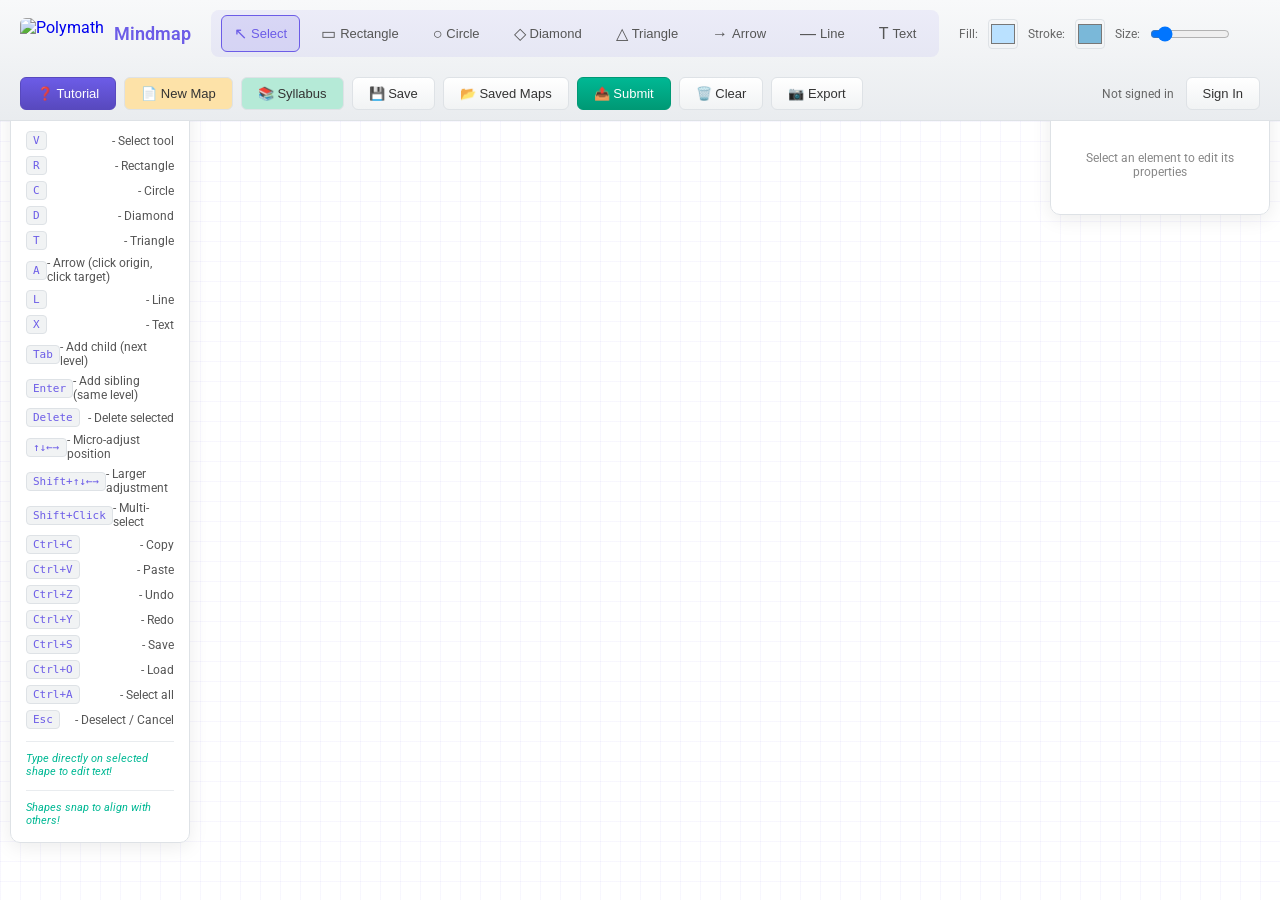
==== app.html @ aa0963ae "Add Google sign-in to the register tab The Google sign-in button was only on the Sign In tab. Add a " ====
<!DOCTYPE html>
<html lang="en">
<head>
    <meta charset="UTF-8">
    <meta name="viewport" content="width=device-width, initial-scale=1.0">
    <title>Mindmap App</title>
    <link rel="stylesheet" href="css/styles.css">
    <link rel="preconnect" href="https://fonts.googleapis.com">
    <link rel="preconnect" href="https://fonts.gstatic.com" crossorigin>
    <link href="https://fonts.googleapis.com/css2?family=Roboto:wght@400;500;600;700&display=swap" rel="stylesheet">
</head>
<body>
    <div id="app">
        <!-- Toolbar -->
        <div id="toolbar">
            <div class="toolbar-section">
                <a href="index.html" class="app-logo">
                    <img src="https://www.dropbox.com/scl/fi/h40yjlyg8ldefwfaa3dib/polymath-logo-sticker.png?rlkey=o1ra4taqy79gt9t8u096v82zj&raw=1" alt="Polymath" height="32">
                    <h3>Mindmap</h3>
                </a>
            </div>
            <div class="toolbar-section tools">
                <button id="selectTool" class="tool-btn active" title="Select (V)">
                    <span class="icon">↖</span> Select
                </button>
                <button id="rectTool" class="tool-btn" title="Rectangle (R)">
                    <span class="icon">▭</span> Rectangle
                </button>
                <button id="circleTool" class="tool-btn" title="Circle (C)">
                    <span class="icon">○</span> Circle
                </button>
                <button id="diamondTool" class="tool-btn" title="Diamond (D)">
                    <span class="icon">◇</span> Diamond
                </button>
                <button id="triangleTool" class="tool-btn" title="Triangle (T)">
                    <span class="icon">△</span> Triangle
                </button>
                <button id="arrowTool" class="tool-btn" title="Arrow (A)">
                    <span class="icon">→</span> Arrow
                </button>
                <button id="lineTool" class="tool-btn" title="Line (L)">
                    <span class="icon">—</span> Line
                </button>
                <button id="textTool" class="tool-btn" title="Text (X)">
                    <span class="icon">T</span> Text
                </button>
            </div>
            <div class="toolbar-section colors">
                <label>Fill:</label>
                <input type="color" id="fillColor" value="#BAE1FF">
                <label>Stroke:</label>
                <input type="color" id="strokeColor" value="#7AB8D9">
                <label>Size:</label>
                <input type="range" id="strokeWidth" min="1" max="10" value="2">
            </div>
            <div class="toolbar-section actions">
                <button id="tutorialBtn" class="action-btn tutorial-btn" title="Interactive Tutorial">❓ Tutorial</button>
                <button id="newMapBtn" class="action-btn new-map-btn" title="Start a new mindmap">📄 New Map</button>
                <button id="syllabusBtn" class="action-btn syllabus-btn" title="Add Learning Objectives from Syllabus">📚 Syllabus</button>
                <button id="saveBtn" class="action-btn" title="Save draft (Ctrl+S)">💾 Save</button>
                <button id="loadBtn" class="action-btn" title="Load saved (Ctrl+O)">📂 Saved Maps</button>
                <button id="submitBtn" class="action-btn submit-btn" title="Submit to teacher">📤 Submit</button>
                <button id="clearBtn" class="action-btn" title="Clear Canvas">🗑️ Clear</button>
                <button id="exportBtn" class="action-btn" title="Export as PNG">📷 Export</button>
            </div>
            <div class="toolbar-section user-section">
                <span id="userStatus">Not signed in</span>
                <button id="assignmentsBtn" class="action-btn assignments-btn" style="display: none;">📋 Assignments</button>
                <button id="profileBtn" class="action-btn profile-btn" style="display: none;">👤 Profile</button>
                <button id="adminBtn" class="action-btn admin-btn" style="display: none;">📋 Submissions</button>
                <button id="adminAssignmentsBtn" class="action-btn admin-btn" style="display: none;">🎯 Manage Assignments</button>
                <button id="signInBtn" class="action-btn">Sign In</button>
            </div>
        </div>

        <!-- Shortcuts Help Panel -->
        <div id="shortcutsPanel">
            <h4>Keyboard Shortcuts</h4>
            <ul>
                <li><kbd>V</kbd> - Select tool</li>
                <li><kbd>R</kbd> - Rectangle</li>
                <li><kbd>C</kbd> - Circle</li>
                <li><kbd>D</kbd> - Diamond</li>
                <li><kbd>T</kbd> - Triangle</li>
                <li><kbd>A</kbd> - Arrow (click origin, click target)</li>
                <li><kbd>L</kbd> - Line</li>
                <li><kbd>X</kbd> - Text</li>
                <li><kbd>Tab</kbd> - Add child (next level)</li>
                <li><kbd>Enter</kbd> - Add sibling (same level)</li>
                <li><kbd>Delete</kbd> - Delete selected</li>
                <li><kbd>↑↓←→</kbd> - Micro-adjust position</li>
                <li><kbd>Shift+↑↓←→</kbd> - Larger adjustment</li>
                <li><kbd>Shift+Click</kbd> - Multi-select</li>
                <li><kbd>Ctrl+C</kbd> - Copy</li>
                <li><kbd>Ctrl+V</kbd> - Paste</li>
                <li><kbd>Ctrl+Z</kbd> - Undo</li>
                <li><kbd>Ctrl+Y</kbd> - Redo</li>
                <li><kbd>Ctrl+S</kbd> - Save</li>
                <li><kbd>Ctrl+O</kbd> - Load</li>
                <li><kbd>Ctrl+A</kbd> - Select all</li>
                <li><kbd>Esc</kbd> - Deselect / Cancel</li>
            </ul>
            <p class="tip">Type directly on selected shape to edit text!</p>
            <p class="tip">Shapes snap to align with others!</p>
        </div>

        <!-- Canvas Container -->
        <div id="canvasContainer">
            <canvas id="mindmapCanvas"></canvas>
        </div>

        <!-- Properties Panel -->
        <div id="propertiesPanel">
            <h4>Properties</h4>
            <div id="noSelection">
                <p>Select an element to edit its properties</p>
            </div>
            <div id="elementProperties" style="display: none;">
                <div class="property-group">
                    <label>Text:</label>
                    <textarea id="elementText" rows="3" placeholder="Enter text..."></textarea>
                </div>
                <div class="property-group emoji-group">
                    <label>Quick Emoji:</label>
                    <div class="emoji-grid">
                        <button class="emoji-btn" data-emoji="⚠️" title="Common Misconception">⚠️</button>
                        <button class="emoji-btn" data-emoji="✅" title="Correct Concept">✅</button>
                        <button class="emoji-btn" data-emoji="❌" title="Wrong Concept">❌</button>
                        <button class="emoji-btn" data-emoji="💡" title="Idea">💡</button>
                        <button class="emoji-btn" data-emoji="🔑" title="Key Idea/Keyword">🔑</button>
                        <button class="emoji-btn" data-emoji="⭐" title="Important">⭐</button>
                        <button class="emoji-btn" data-emoji="📌" title="Remember">📌</button>
                        <button class="emoji-btn" data-emoji="🎯" title="Goal/Target">🎯</button>
                        <button class="emoji-btn" data-emoji="❓" title="Question">❓</button>
                        <button class="emoji-btn" data-emoji="📝" title="Note">📝</button>
                    </div>
                </div>
                <div class="property-group">
                    <label>Fill Color:</label>
                    <input type="color" id="elementFill" value="#BAE1FF">
                </div>
                <div class="property-group">
                    <label>Stroke Color:</label>
                    <input type="color" id="elementStroke" value="#7AB8D9">
                </div>
                <div class="property-group">
                    <label>Stroke Width:</label>
                    <input type="range" id="elementStrokeWidth" min="1" max="10" value="2">
                </div>
                <div class="property-group">
                    <label>Font Size:</label>
                    <input type="number" id="elementFontSize" min="8" max="72" value="14">
                </div>
                <div class="property-group">
                    <label>Font Family:</label>
                    <select id="elementFontFamily">
                        <option value="Arial">Arial</option>
                        <option value="Helvetica">Helvetica</option>
                        <option value="Roboto">Roboto</option>
                        <option value="Century Gothic">Century Gothic</option>
                        <option value="Calibri">Calibri</option>
                        <option value="Georgia">Georgia</option>
                        <option value="Times New Roman">Times New Roman</option>
                        <option value="Verdana">Verdana</option>
                        <option value="Trebuchet MS">Trebuchet MS</option>
                        <option value="Comic Sans MS">Comic Sans MS</option>
                    </select>
                </div>
                <div class="property-group" id="imagePositionGroup" style="display: none;">
                    <label>Image Position:</label>
                    <div class="image-position-btns">
                        <button id="imgPosLeft" class="pos-btn" title="Left of text">⬅️</button>
                        <button id="imgPosTop" class="pos-btn" title="Above text">⬆️</button>
                        <button id="imgPosBottom" class="pos-btn active" title="Below text">⬇️</button>
                        <button id="imgPosRight" class="pos-btn" title="Right of text">➡️</button>
                    </div>
                    <div style="margin-top: 10px;">
                        <label>Image Size: <span id="imgScaleValue">100%</span></label>
                        <input type="range" id="imgScale" min="20" max="150" value="100">
                    </div>
                    <button id="removeImage" class="action-btn" style="margin-top: 8px; width: 100%;">🗑️ Remove Image</button>
                </div>
                <button id="deleteElement" class="action-btn danger">Delete Element</button>
            </div>
        </div>

        <!-- Load Modal -->
        <div id="loadModal" class="modal" style="display: none;">
            <div class="modal-content">
                <h3>📂 Saved Maps</h3>
                <div id="mindmapList">
                    <p>Loading...</p>
                </div>
                <div class="modal-actions">
                    <button id="closeLoadModal" class="action-btn">Cancel</button>
                </div>
            </div>
        </div>

        <!-- Saved Maps Side Panel -->
        <div id="savedMapsPanel" class="side-panel" style="display: none;">
            <div class="panel-header">
                <h3>📂 My Saved Maps</h3>
                <button id="closeSavedMapsPanel" class="close-panel-btn">&times;</button>
            </div>
            <div class="panel-toolbar">
                <button id="saveCurrentMapBtn" class="action-btn primary">💾 Save Current Map</button>
                <button id="refreshSavedMapsBtn" class="action-btn" title="Refresh list">🔄</button>
            </div>
            <div id="savedMapsList">
                <p style="padding: 20px;">Loading...</p>
            </div>
        </div>

        <!-- Save Modal -->
        <div id="saveModal" class="modal" style="display: none;">
            <div class="modal-content">
                <h3>Save Mindmap</h3>
                <div class="property-group">
                    <label>Name:</label>
                    <input type="text" id="mindmapName" placeholder="My Mindmap">
                </div>
                <div class="modal-actions">
                    <button id="confirmSave" class="action-btn">Save</button>
                    <button id="closeSaveModal" class="action-btn">Cancel</button>
                </div>
            </div>
        </div>

        <!-- Login Modal -->
        <div id="loginModal" class="modal" style="display: none;">
            <div class="modal-content">
                <h3 id="loginModalTitle">Sign In</h3>
                
                <!-- Login Form -->
                <div id="loginForm">
                    <div class="property-group">
                        <label>Email:</label>
                        <input type="email" id="loginEmail" placeholder="your@email.com">
                    </div>
                    <div class="property-group">
                        <label>Password:</label>
                        <input type="password" id="loginPassword" placeholder="Password">
                    </div>
                    <div id="loginError" class="error-message" style="display: none;"></div>
                    <div class="modal-actions">
                        <button id="submitLogin" class="action-btn primary">Sign In</button>
                    </div>
                    <div class="auth-divider">
                        <span>or</span>
                    </div>
                    <button id="googleSignIn" class="action-btn google-btn">
                        <img src="https://www.gstatic.com/firebasejs/ui/2.0.0/images/auth/google.svg" alt="Google" width="18">
                        Sign in with Google
                    </button>
                    <div class="auth-links">
                        <a href="#" id="showRegister">Create an account</a>
                        <a href="#" id="showForgotPassword">Forgot password?</a>
                    </div>
                </div>

                <!-- Register Form -->
                <div id="registerForm" style="display: none;">
                    <div class="property-group">
                        <label>Email:</label>
                        <input type="email" id="registerEmail" placeholder="your@email.com">
                    </div>
                    <div class="property-group">
                        <label>Password:</label>
                        <input type="password" id="registerPassword" placeholder="Password (min 6 characters)">
                    </div>
                    <div class="property-group">
                        <label>Confirm Password:</label>
                        <input type="password" id="confirmPassword" placeholder="Confirm password">
                    </div>
                    <div id="registerError" class="error-message" style="display: none;"></div>
                    <div class="modal-actions">
                        <button id="submitRegister" class="action-btn primary">Create Account</button>
                    </div>
                    <div class="auth-divider">
                        <span>or</span>
                    </div>
                    <button id="googleSignUp" class="action-btn google-btn">
                        <img src="https://www.gstatic.com/firebasejs/ui/2.0.0/images/auth/google.svg" alt="Google" width="18">
                        Sign up with Google
                    </button>
                    <div class="auth-links">
                        <a href="#" id="showLogin">Already have an account? Sign in</a>
                    </div>
                </div>

                <!-- Forgot Password Form -->
                <div id="forgotPasswordForm" style="display: none;">
                    <p>Enter your email to receive a password reset link.</p>
                    <div class="property-group">
                        <label>Email:</label>
                        <input type="email" id="resetEmail" placeholder="your@email.com">
                    </div>
                    <div id="resetError" class="error-message" style="display: none;"></div>
                    <div id="resetSuccess" class="success-message" style="display: none;"></div>
                    <div class="modal-actions">
                        <button id="submitReset" class="action-btn primary">Send Reset Link</button>
                    </div>
                    <div class="auth-links">
                        <a href="#" id="showLoginFromReset">Back to sign in</a>
                    </div>
                </div>

                <!-- Verification Pending -->
                <div id="verificationPending" style="display: none;">
                    <div class="verification-icon">📧</div>
                    <h4>Verify Your Email</h4>
                    <p>We've sent a verification email to <strong id="verificationEmail"></strong></p>
                    <p>Please check your inbox and click the verification link.</p>
                    <div class="modal-actions">
                        <button id="resendVerification" class="action-btn">Resend Email</button>
                        <button id="checkVerification" class="action-btn primary">I've Verified</button>
                    </div>
                    <div class="auth-links">
                        <a href="#" id="backToLogin">Back to sign in</a>
                    </div>
                </div>

                <button id="closeLoginModal" class="close-modal-btn">&times;</button>
            </div>
        </div>

        <!-- Loading Overlay -->
        <div id="loadingOverlay" class="loading-overlay" style="display: none;">
            <div class="loading-spinner"></div>
            <div class="loading-text">Saving...</div>
        </div>

        <!-- Submit Modal -->
        <div id="submitModal" class="modal" style="display: none;">
            <div class="modal-content">
                <h3>📤 Submit to Teacher</h3>
                <p style="margin-bottom: 15px; color: #666;">Once submitted, your teacher will be able to view and mark your mindmap.</p>
                <div class="property-group">
                    <label>Mindmap Title:</label>
                    <input type="text" id="submitMindmapName" placeholder="e.g. Water Cycle">
                </div>
                <div class="property-group">
                    <label>Your Name:</label>
                    <input type="text" id="studentName" placeholder="e.g. John Tan">
                </div>
                <div class="modal-actions">
                    <button id="confirmSubmit" class="action-btn submit-btn">Submit</button>
                    <button id="closeSubmitModal" class="action-btn">Cancel</button>
                </div>
            </div>
        </div>

        <!-- Admin Panel (for viewing all student mindmaps) -->
        <div id="adminPanel" style="display: none;">
            <div class="admin-header">
                <h3>📋 Student Submissions</h3>
                <button id="closeAdminPanel" class="action-btn">Close</button>
            </div>
            <div id="adminMindmapList">
                <p>Loading submissions...</p>
            </div>
        </div>

        <!-- Tutorial Modal -->
        <div id="tutorialModal" class="modal" style="display: none;">
            <div class="modal-content tutorial-modal-content">
                <button id="closeTutorialModal" class="close-modal-btn">&times;</button>
                <div id="tutorialContent">
                    <!-- Step content will be dynamically inserted here -->
                </div>
                <div class="tutorial-navigation">
                    <div class="tutorial-progress">
                        <span id="tutorialStepIndicator">Step 1 of 10</span>
                        <div class="progress-bar">
                            <div id="tutorialProgressBar" class="progress-fill"></div>
                        </div>
                    </div>
                    <div class="tutorial-buttons">
                        <button id="tutorialPrev" class="action-btn">Previous</button>
                        <button id="tutorialNext" class="action-btn primary">Next</button>
                        <button id="tutorialFinish" class="action-btn primary" style="display: none;">Get Started!</button>
                    </div>
                </div>
            </div>
        </div>

        <!-- Profile Setup Modal -->
        <div id="profileModal" class="modal" style="display: none;">
            <div class="modal-content">
                <h3>📝 Complete Your Profile</h3>
                <p style="margin-bottom: 15px; color: #666;">Please fill in your details to participate in assignments and win prizes!</p>
                <div class="property-group">
                    <label>Your Name:</label>
                    <input type="text" id="profileStudentName" placeholder="e.g. John Tan">
                </div>
                <div class="property-group">
                    <label>Level:</label>
                    <select id="profileLevel">
                        <option value="">Select your level...</option>
                        <!-- Options populated by JS -->
                    </select>
                </div>
                <div class="property-group">
                    <label>Mailing Address (for prizes):</label>
                    <textarea id="profileAddress" rows="3" placeholder="Block 123 Ang Mo Kio Ave 1&#10;#01-234&#10;Singapore 560123"></textarea>
                </div>
                <div id="profileError" class="error-message" style="display: none;"></div>
                <div class="modal-actions">
                    <button id="saveProfile" class="action-btn primary">Save Profile</button>
                    <button id="closeProfileModal" class="action-btn">Later</button>
                </div>
            </div>
        </div>

        <!-- Assignments Panel (Student View) -->
        <div id="assignmentsPanel" class="side-panel" style="display: none;">
            <div class="panel-header">
                <h3>📋 My Assignments</h3>
                <button id="closeAssignmentsPanel" class="close-panel-btn">&times;</button>
            </div>
            <div id="assignmentsList">
                <p>Loading assignments...</p>
            </div>
        </div>

        <!-- Assignment Detail Modal -->
        <div id="assignmentDetailModal" class="modal" style="display: none;">
            <div class="modal-content assignment-detail-content">
                <button id="closeAssignmentDetail" class="close-modal-btn">&times;</button>
                <div id="assignmentDetailContent">
                    <!-- Populated by JS -->
                </div>
            </div>
        </div>

        <!-- Submit Assignment Modal -->
        <div id="submitAssignmentModal" class="modal" style="display: none;">
            <div class="modal-content">
                <h3>📤 Submit Assignment</h3>
                <p id="submitAssignmentTopic" style="margin-bottom: 15px; color: #666;"></p>
                <div id="submitAssignmentError" class="error-message" style="display: none;"></div>
                <div class="modal-actions">
                    <button id="confirmAssignmentSubmit" class="action-btn submit-btn">Submit My Mind Map</button>
                    <button id="closeSubmitAssignmentModal" class="action-btn">Cancel</button>
                </div>
            </div>
        </div>

        <!-- Admin: Assignments Management Panel -->
        <div id="adminAssignmentsPanel" class="side-panel admin-panel-large" style="display: none;">
            <div class="panel-header">
                <h3>📋 Manage Assignments</h3>
                <button id="closeAdminAssignmentsPanel" class="close-panel-btn">&times;</button>
            </div>
            <div class="panel-toolbar">
                <button id="createAssignmentBtn" class="action-btn primary">+ Create Assignment</button>
            </div>
            <div id="adminAssignmentsList">
                <p>Loading assignments...</p>
            </div>
        </div>

        <!-- Admin: Create/Edit Assignment Modal -->
        <div id="assignmentFormModal" class="modal" style="display: none;">
            <div class="modal-content">
                <h3 id="assignmentFormTitle">Create Assignment</h3>
                <input type="hidden" id="editingAssignmentId" value="">
                <div class="property-group">
                    <label>Topic:</label>
                    <input type="text" id="assignmentTopic" placeholder="e.g. Water Cycle">
                </div>
                <div class="property-group">
                    <label>Description (optional):</label>
                    <textarea id="assignmentDescription" rows="2" placeholder="Create a mind map about..."></textarea>
                </div>
                <div class="property-group">
                    <label>Levels:</label>
                    <div id="assignmentLevels" class="checkbox-group">
                        <!-- Checkboxes populated by JS -->
                    </div>
                </div>
                <div class="property-group">
                    <label>Prize:</label>
                    <input type="text" id="assignmentPrize" placeholder="e.g. $50 Popular voucher">
                </div>
                <div class="property-group">
                    <label>Deadline:</label>
                    <input type="datetime-local" id="assignmentDeadline">
                </div>
                <div id="assignmentFormError" class="error-message" style="display: none;"></div>
                <div class="modal-actions">
                    <button id="saveAssignment" class="action-btn primary">Save Assignment</button>
                    <button id="closeAssignmentForm" class="action-btn">Cancel</button>
                </div>
            </div>
        </div>

        <!-- Admin: View Assignment Submissions Modal -->
        <div id="viewSubmissionsModal" class="modal" style="display: none;">
            <div class="modal-content submissions-modal-content">
                <button id="closeViewSubmissions" class="close-modal-btn">&times;</button>
                <div class="submissions-header">
                    <h3 id="submissionsAssignmentTitle">Submissions</h3>
                    <div class="submissions-actions">
                        <button id="closeAssignmentBtn" class="action-btn danger">Close & Pick Winner</button>
                    </div>
                </div>
                <div id="submissionsList">
                    <p>Loading submissions...</p>
                </div>
            </div>
        </div>

        <!-- Admin: Grade Submission Modal -->
        <div id="gradeModal" class="modal" style="display: none;">
            <div class="modal-content">
                <h3>📝 Grade Submission</h3>
                <input type="hidden" id="gradingSubmissionId" value="">
                <p id="gradingStudentInfo" style="margin-bottom: 15px; color: #666;"></p>
                <div class="property-group">
                    <label>Score (0-100):</label>
                    <input type="number" id="gradeScore" min="0" max="100" placeholder="85">
                </div>
                <div class="property-group">
                    <label>Feedback (optional):</label>
                    <textarea id="gradeFeedback" rows="3" placeholder="Great work! Consider adding more details to..."></textarea>
                </div>
                <div id="gradeError" class="error-message" style="display: none;"></div>
                <div class="modal-actions">
                    <button id="saveGrade" class="action-btn primary">Save Grade</button>
                    <button id="closeGradeModal" class="action-btn">Cancel</button>
                </div>
            </div>
        </div>

        <!-- Syllabus / Learning Objectives Modal -->
        <div id="syllabusModal" class="modal" style="display: none;">
            <div class="modal-content syllabus-modal-content">
                <button id="closeSyllabusModal" class="close-modal-btn">&times;</button>
                <h3>📚 Add Learning Objectives</h3>
                <p class="syllabus-subtitle">Primary Science Syllabus 2023 — Select a topic and the objectives you want to add to your mindmap.</p>

                <div class="property-group">
                    <label>Theme:</label>
                    <select id="syllabusTheme">
                        <option value="">Select a theme...</option>
                    </select>
                </div>

                <div class="property-group">
                    <label>Topic:</label>
                    <select id="syllabusTopic" disabled>
                        <option value="">Select a topic...</option>
                    </select>
                </div>

                <div id="syllabusObjectives" class="syllabus-objectives">
                    <p class="syllabus-hint">Pick a theme and topic above to see learning objectives.</p>
                </div>

                <div class="modal-actions">
                    <button id="selectAllObjectives" class="action-btn" style="display: none;">Select All</button>
                    <button id="confirmAddObjectives" class="action-btn primary" disabled>Add to Mindmap</button>
                    <button id="cancelSyllabusModal" class="action-btn">Cancel</button>
                </div>
            </div>
        </div>

        <!-- Winner Announcement Modal -->
        <div id="winnerModal" class="modal" style="display: none;">
            <div class="modal-content winner-modal-content">
                <button id="closeWinnerModal" class="close-modal-btn">&times;</button>
                <div class="winner-content">
                    <div class="trophy-icon">🏆</div>
                    <h2>Assignment Completed!</h2>
                    <div id="winnerDetails">
                        <!-- Populated by JS -->
                    </div>
                </div>
            </div>
        </div>
    </div>

    <!-- html2canvas for screenshot export -->
    <script src="https://cdnjs.cloudflare.com/ajax/libs/html2canvas/1.4.1/html2canvas.min.js"></script>
    
    <!-- Firebase SDK -->
    <script src="https://www.gstatic.com/firebasejs/10.7.1/firebase-app-compat.js"></script>
    <script src="https://www.gstatic.com/firebasejs/10.7.1/firebase-auth-compat.js"></script>
    <script src="https://www.gstatic.com/firebasejs/10.7.1/firebase-firestore-compat.js"></script>
    <script src="https://www.gstatic.com/firebasejs/10.7.1/firebase-storage-compat.js"></script>

    <!-- App Scripts -->
    <script src="js/firebase-config.js"></script>
    <script src="js/syllabus-data.js"></script>
    <script src="js/app.js"></script>
</body>
</html>
---- css/styles.css ----
/* Reset and Base Styles */
* {
    margin: 0;
    padding: 0;
    box-sizing: border-box;
}

body {
    font-family: -apple-system, BlinkMacSystemFont, 'Segoe UI', Roboto, Oxygen, Ubuntu, sans-serif;
    background-color: #ffffff;
    color: #333333;
    overflow: hidden;
    height: 100vh;
}

#app {
    display: flex;
    flex-direction: column;
    height: 100vh;
}

/* Toolbar */
#toolbar {
    display: flex;
    align-items: center;
    gap: 20px;
    padding: 10px 20px;
    background: linear-gradient(180deg, #f8f9fa 0%, #e9ecef 100%);
    border-bottom: 1px solid #dee2e6;
    flex-wrap: wrap;
    z-index: 100;
}

.toolbar-section {
    display: flex;
    align-items: center;
    gap: 8px;
}

.toolbar-section h3 {
    color: #6c5ce7;
    font-size: 18px;
    font-weight: 600;
}

.app-logo {
    display: flex;
    align-items: center;
    gap: 10px;
    text-decoration: none;
}

.app-logo img {
    height: 32px;
    width: auto;
    border-radius: 6px;
}

.app-logo:hover {
    opacity: 0.9;
}

.toolbar-section.tools {
    background: rgba(108, 92, 231, 0.08);
    padding: 5px 10px;
    border-radius: 8px;
}

.toolbar-section.colors {
    gap: 10px;
}

.toolbar-section.colors label {
    font-size: 12px;
    color: #666;
}

.toolbar-section.colors input[type="color"] {
    width: 30px;
    height: 30px;
    border: 1px solid #dee2e6;
    border-radius: 4px;
    cursor: pointer;
    background: none;
}

.toolbar-section.colors input[type="range"] {
    width: 80px;
}

/* Emoji in Properties Panel */
.emoji-group {
    margin-top: 10px;
    padding-top: 10px;
    border-top: 1px solid #e0e0e0;
}

.emoji-grid {
    display: grid;
    grid-template-columns: repeat(5, 1fr);
    gap: 6px;
    margin-top: 8px;
}

.emoji-btn {
    width: 36px;
    height: 36px;
    font-size: 18px;
    background: white;
    border: 1px solid #e0e0e0;
    border-radius: 8px;
    cursor: pointer;
    transition: all 0.2s;
    display: flex;
    align-items: center;
    justify-content: center;
}

.emoji-btn:hover {
    transform: scale(1.1);
    border-color: #6c5ce7;
    background: #f0ebff;
    box-shadow: 0 2px 8px rgba(108, 92, 231, 0.2);
}

.emoji-btn:active {
    transform: scale(0.95);
}

.tool-btn {
    display: flex;
    align-items: center;
    gap: 4px;
    padding: 8px 12px;
    background: transparent;
    border: 1px solid transparent;
    border-radius: 6px;
    color: #555;
    cursor: pointer;
    font-size: 13px;
    transition: all 0.2s ease;
}

.tool-btn:hover {
    background: rgba(108, 92, 231, 0.1);
    border-color: rgba(108, 92, 231, 0.3);
    color: #333;
}

.tool-btn.active {
    background: rgba(108, 92, 231, 0.15);
    border-color: #6c5ce7;
    color: #6c5ce7;
}

.tool-btn .icon {
    font-size: 16px;
}

.action-btn {
    padding: 8px 16px;
    background: linear-gradient(180deg, #ffffff 0%, #f1f3f4 100%);
    border: 1px solid #dee2e6;
    border-radius: 6px;
    color: #333;
    cursor: pointer;
    font-size: 13px;
    transition: all 0.2s ease;
}

.action-btn:hover {
    background: linear-gradient(180deg, #f8f9fa 0%, #e9ecef 100%);
    border-color: #6c5ce7;
}

.action-btn.danger {
    background: linear-gradient(180deg, #ff7675 0%, #d63031 100%);
    border-color: #d63031;
    color: #fff;
}

.action-btn.danger:hover {
    background: linear-gradient(180deg, #ff8584 0%, #e74c3c 100%);
}

.user-section {
    margin-left: auto;
    gap: 12px;
}

#userStatus {
    font-size: 12px;
    color: #666;
}

/* Canvas Container - White background with light grid */
#canvasContainer {
    flex: 1;
    position: relative;
    overflow: hidden;
    background-color: #ffffff;
    background-image:
        linear-gradient(rgba(108, 92, 231, 0.05) 1px, transparent 1px),
        linear-gradient(90deg, rgba(108, 92, 231, 0.05) 1px, transparent 1px);
    background-size: 20px 20px;
}

#mindmapCanvas {
    position: absolute;
    top: 0;
    left: 0;
    cursor: crosshair;
}

/* Shortcuts Panel */
#shortcutsPanel {
    position: fixed;
    left: 10px;
    top: 80px;
    width: 180px;
    background: rgba(255, 255, 255, 0.98);
    border: 1px solid #dee2e6;
    border-radius: 10px;
    padding: 15px;
    z-index: 50;
    box-shadow: 0 4px 20px rgba(0, 0, 0, 0.08);
}

#shortcutsPanel h4 {
    color: #6c5ce7;
    font-size: 14px;
    margin-bottom: 10px;
    padding-bottom: 8px;
    border-bottom: 1px solid #e9ecef;
}

#shortcutsPanel ul {
    list-style: none;
    font-size: 12px;
    color: #555;
}

#shortcutsPanel li {
    margin: 6px 0;
    display: flex;
    justify-content: space-between;
    align-items: center;
}

#shortcutsPanel kbd {
    background: #f1f3f4;
    padding: 2px 6px;
    border-radius: 4px;
    font-family: monospace;
    font-size: 11px;
    color: #6c5ce7;
    border: 1px solid #dee2e6;
}

#shortcutsPanel .tip {
    margin-top: 12px;
    padding-top: 10px;
    border-top: 1px solid #e9ecef;
    font-size: 11px;
    color: #00b894;
    font-style: italic;
}

/* Properties Panel */
#propertiesPanel {
    position: fixed;
    right: 10px;
    top: 80px;
    width: 220px;
    background: rgba(255, 255, 255, 0.98);
    border: 1px solid #dee2e6;
    border-radius: 10px;
    padding: 15px;
    z-index: 50;
    box-shadow: 0 4px 20px rgba(0, 0, 0, 0.08);
}

#propertiesPanel h4 {
    color: #6c5ce7;
    font-size: 14px;
    margin-bottom: 10px;
    padding-bottom: 8px;
    border-bottom: 1px solid #e9ecef;
}

#noSelection p {
    color: #888;
    font-size: 12px;
    text-align: center;
    padding: 20px 0;
}

.property-group {
    margin-bottom: 12px;
}

.property-group label {
    display: block;
    font-size: 11px;
    color: #666;
    margin-bottom: 4px;
}

.property-group input[type="text"],
.property-group input[type="number"],
.property-group textarea {
    width: 100%;
    padding: 8px;
    background: #f8f9fa;
    border: 1px solid #dee2e6;
    border-radius: 4px;
    color: #333;
    font-size: 13px;
}

.property-group input[type="text"]:focus,
.property-group input[type="number"]:focus,
.property-group textarea:focus {
    outline: none;
    border-color: #6c5ce7;
    background: #fff;
}

.property-group select {
    width: 100%;
    padding: 8px;
    background: #f8f9fa;
    border: 1px solid #dee2e6;
    border-radius: 4px;
    color: #333;
    font-size: 13px;
    cursor: pointer;
}

.property-group select:focus {
    outline: none;
    border-color: #6c5ce7;
    background: #fff;
}

.property-group input[type="color"] {
    width: 100%;
    height: 35px;
    border: 1px solid #dee2e6;
    border-radius: 4px;
    cursor: pointer;
    background: none;
}

.property-group input[type="range"] {
    width: 100%;
}

#elementProperties button {
    width: 100%;
    margin-top: 10px;
}

/* Modal */
.modal {
    position: fixed;
    top: 0;
    left: 0;
    width: 100%;
    height: 100%;
    background: rgba(0, 0, 0, 0.4);
    display: flex;
    align-items: center;
    justify-content: center;
    z-index: 1000;
}

.modal-content {
    background: #ffffff;
    border: 1px solid #dee2e6;
    border-radius: 12px;
    padding: 25px;
    min-width: 400px;
    max-width: 500px;
    max-height: 70vh;
    overflow-y: auto;
    box-shadow: 0 10px 40px rgba(0, 0, 0, 0.15);
}

.modal-content h3 {
    color: #6c5ce7;
    margin-bottom: 20px;
    padding-bottom: 10px;
    border-bottom: 1px solid #e9ecef;
}

.modal-actions {
    display: flex;
    gap: 10px;
    justify-content: flex-end;
    margin-top: 20px;
}

#mindmapList {
    max-height: 300px;
    overflow-y: auto;
}

.mindmap-item {
    display: flex;
    align-items: center;
    gap: 12px;
    padding: 12px;
    background: #f8f9fa;
    border: 1px solid transparent;
    border-radius: 8px;
    margin-bottom: 10px;
    cursor: pointer;
    transition: all 0.2s ease;
}

.mindmap-item:hover {
    background: rgba(108, 92, 231, 0.08);
    border-color: rgba(108, 92, 231, 0.3);
}

.mindmap-thumbnail {
    width: 80px;
    height: 60px;
    object-fit: cover;
    border-radius: 4px;
    border: 1px solid #e0e0e0;
    background: #fff;
    flex-shrink: 0;
}

.mindmap-thumbnail-placeholder {
    width: 80px;
    height: 60px;
    display: flex;
    align-items: center;
    justify-content: center;
    background: #e9ecef;
    border-radius: 4px;
    border: 1px solid #ddd;
    color: #999;
    font-size: 10px;
    flex-shrink: 0;
}

.mindmap-info {
    flex: 1;
    min-width: 0;
}

.mindmap-item .name {
    font-weight: 500;
    color: #333;
    white-space: nowrap;
    overflow: hidden;
    text-overflow: ellipsis;
}

.mindmap-item .date {
    font-size: 11px;
    color: #888;
    margin-top: 4px;
}

.mindmap-item .delete-btn {
    background: transparent;
    border: none;
    color: #d63031;
    cursor: pointer;
    font-size: 16px;
    padding: 4px 8px;
    border-radius: 4px;
    flex-shrink: 0;
}

.mindmap-item .delete-btn:hover {
    background: rgba(214, 48, 49, 0.1);
}

/* Selection Box */
.selection-box {
    position: absolute;
    border: 2px dashed #6c5ce7;
    background: rgba(108, 92, 231, 0.1);
    pointer-events: none;
}

/* Text Input Overlay */
#textInputOverlay {
    position: absolute;
    display: none;
    z-index: 100;
}

#textInputOverlay textarea {
    padding: 8px;
    font-size: 14px;
    font-family: inherit;
    border: 2px solid #6c5ce7;
    border-radius: 4px;
    background: rgba(255, 255, 255, 0.98);
    color: #333;
    resize: both;
    min-width: 100px;
    min-height: 40px;
    text-align: center;
}

/* Connection Points */
.connection-point {
    position: absolute;
    width: 10px;
    height: 10px;
    background: #6c5ce7;
    border: 2px solid #fff;
    border-radius: 50%;
    cursor: crosshair;
    transform: translate(-50%, -50%);
}

/* Scrollbar Styling */
::-webkit-scrollbar {
    width: 8px;
    height: 8px;
}

::-webkit-scrollbar-track {
    background: #f1f3f4;
}

::-webkit-scrollbar-thumb {
    background: #ced4da;
    border-radius: 4px;
}

::-webkit-scrollbar-thumb:hover {
    background: #adb5bd;
}

/* Responsive adjustments */
@media (max-width: 1200px) {
    #shortcutsPanel {
        display: none;
    }
}

@media (max-width: 900px) {
    #propertiesPanel {
        display: none;
    }

    #toolbar {
        padding: 8px 10px;
        gap: 10px;
    }

    .tool-btn span:not(.icon) {
        display: none;
    }
}

/* Login Modal Styles */
#loginModal .modal-content {
    position: relative;
    min-width: 360px;
    max-width: 400px;
}

.close-modal-btn {
    position: absolute;
    top: 15px;
    right: 15px;
    background: none;
    border: none;
    font-size: 24px;
    color: #888;
    cursor: pointer;
    padding: 0;
    line-height: 1;
}

.close-modal-btn:hover {
    color: #333;
}

.property-group input[type="email"],
.property-group input[type="password"] {
    width: 100%;
    padding: 10px 12px;
    background: #f8f9fa;
    border: 1px solid #dee2e6;
    border-radius: 6px;
    color: #333;
    font-size: 14px;
}

.property-group input[type="email"]:focus,
.property-group input[type="password"]:focus {
    outline: none;
    border-color: #6c5ce7;
    background: #fff;
}

.action-btn.primary {
    background: linear-gradient(180deg, #6c5ce7 0%, #5849be 100%);
    border-color: #5849be;
    color: #fff;
    width: 100%;
}

.action-btn.primary:hover {
    background: linear-gradient(180deg, #7d6ef0 0%, #6c5ce7 100%);
}

.auth-divider {
    display: flex;
    align-items: center;
    margin: 20px 0;
    color: #888;
    font-size: 12px;
}

.auth-divider::before,
.auth-divider::after {
    content: '';
    flex: 1;
    height: 1px;
    background: #dee2e6;
}

.auth-divider span {
    padding: 0 15px;
}

.google-btn {
    display: flex;
    align-items: center;
    justify-content: center;
    gap: 10px;
    width: 100%;
    padding: 10px 16px;
    background: #fff;
    border: 1px solid #dee2e6;
    font-size: 14px;
}

.google-btn:hover {
    background: #f8f9fa;
    border-color: #4285f4;
}

.google-btn img {
    width: 18px;
    height: 18px;
}

.auth-links {
    display: flex;
    justify-content: space-between;
    margin-top: 20px;
    padding-top: 15px;
    border-top: 1px solid #e9ecef;
}

.auth-links a {
    color: #6c5ce7;
    font-size: 13px;
    text-decoration: none;
}

.auth-links a:hover {
    text-decoration: underline;
}

.error-message {
    background: #ffe6e6;
    color: #d63031;
    padding: 10px 15px;
    border-radius: 6px;
    font-size: 13px;
    margin-bottom: 15px;
    border: 1px solid #ffcccc;
}

.success-message {
    background: #e6ffe6;
    color: #00b894;
    padding: 10px 15px;
    border-radius: 6px;
    font-size: 13px;
    margin-bottom: 15px;
    border: 1px solid #ccffcc;
}

.verification-icon {
    font-size: 48px;
    text-align: center;
    margin-bottom: 15px;
}

#verificationPending h4 {
    text-align: center;
    color: #333;
    margin-bottom: 10px;
}

#verificationPending p {
    text-align: center;
    color: #666;
    font-size: 14px;
    margin-bottom: 10px;
}

/* Admin Panel Styles */
#adminPanel {
    position: fixed;
    top: 70px;
    left: 50%;
    transform: translateX(-50%);
    width: 90%;
    max-width: 800px;
    max-height: 70vh;
    background: #fff;
    border: 1px solid #dee2e6;
    border-radius: 12px;
    box-shadow: 0 10px 40px rgba(0, 0, 0, 0.2);
    z-index: 500;
    overflow: hidden;
}

.admin-header {
    display: flex;
    justify-content: space-between;
    align-items: center;
    padding: 15px 20px;
    background: linear-gradient(180deg, #6c5ce7 0%, #5849be 100%);
    color: #fff;
}

.admin-header h3 {
    margin: 0;
    font-size: 16px;
}

.admin-header .action-btn {
    background: rgba(255,255,255,0.2);
    border-color: rgba(255,255,255,0.3);
    color: #fff;
    padding: 6px 12px;
    font-size: 12px;
}

.admin-header .action-btn:hover {
    background: rgba(255,255,255,0.3);
}

#adminMindmapList {
    padding: 15px 20px;
    max-height: calc(70vh - 60px);
    overflow-y: auto;
}

.admin-mindmap-item {
    display: flex;
    justify-content: space-between;
    align-items: center;
    padding: 12px 15px;
    background: #f8f9fa;
    border: 1px solid #e9ecef;
    border-radius: 8px;
    margin-bottom: 10px;
    cursor: pointer;
    transition: all 0.2s ease;
}

.admin-mindmap-item:hover {
    background: rgba(108, 92, 231, 0.08);
    border-color: #6c5ce7;
}

.admin-mindmap-item .info {
    flex: 1;
}

.admin-mindmap-item .name {
    font-weight: 600;
    color: #333;
    margin-bottom: 4px;
}

.admin-mindmap-item .email {
    font-size: 12px;
    color: #6c5ce7;
}

.admin-mindmap-item .date {
    font-size: 11px;
    color: #888;
}

.admin-mindmap-item .student-name {
    font-size: 13px;
    color: #00b894;
    font-weight: 500;
    margin: 4px 0;
}

.admin-mindmap-item .status {
    display: inline-block;
    padding: 2px 8px;
    border-radius: 4px;
    font-size: 10px;
    font-weight: 600;
    margin-top: 6px;
}

.admin-mindmap-item .status.pending {
    background: #fff3cd;
    color: #856404;
}

.admin-mindmap-item .status.reviewed {
    background: #d4edda;
    color: #155724;
}

.admin-mindmap-item .status.graded {
    background: #cce5ff;
    color: #004085;
}

.admin-btn {
    background: linear-gradient(180deg, #00b894 0%, #009975 100%) !important;
    border-color: #009975 !important;
    color: #fff !important;
}

.admin-btn:hover {
    background: linear-gradient(180deg, #00d9a5 0%, #00b894 100%) !important;
}

/* Verified badge */
.verified-badge {
    display: inline-flex;
    align-items: center;
    gap: 4px;
    font-size: 11px;
    color: #00b894;
    margin-left: 8px;
}

.unverified-badge {
    display: inline-flex;
    align-items: center;
    gap: 4px;
    font-size: 11px;
    color: #fdcb6e;
    margin-left: 8px;
}

/* Image position buttons */
.image-position-btns {
    display: flex;
    gap: 6px;
    justify-content: center;
}

.pos-btn {
    width: 36px;
    height: 36px;
    border: 2px solid #dee2e6;
    border-radius: 8px;
    background: #f8f9fa;
    cursor: pointer;
    font-size: 14px;
    transition: all 0.2s ease;
    display: flex;
    align-items: center;
    justify-content: center;
}

.pos-btn:hover {
    border-color: #6c5ce7;
    background: rgba(108, 92, 231, 0.1);
}

.pos-btn.active {
    border-color: #6c5ce7;
    background: rgba(108, 92, 231, 0.2);
    box-shadow: 0 0 0 2px rgba(108, 92, 231, 0.3);
}

/* Submit button */
.submit-btn {
    background: linear-gradient(180deg, #00b894 0%, #009975 100%) !important;
    border-color: #009975 !important;
    color: #fff !important;
}

.submit-btn:hover {
    background: linear-gradient(180deg, #00d9a5 0%, #00b894 100%) !important;
}

/* Loading overlay */
.loading-overlay {
    position: fixed;
    top: 0;
    left: 0;
    width: 100%;
    height: 100%;
    background: rgba(0, 0, 0, 0.5);
    display: flex;
    flex-direction: column;
    align-items: center;
    justify-content: center;
    z-index: 2000;
}

.loading-spinner {
    width: 50px;
    height: 50px;
    border: 4px solid #f3f3f3;
    border-top: 4px solid #6c5ce7;
    border-radius: 50%;
    animation: spin 1s linear infinite;
}

@keyframes spin {
    0% { transform: rotate(0deg); }
    100% { transform: rotate(360deg); }
}

.loading-text {
    color: white;
    font-size: 18px;
    margin-top: 15px;
    font-weight: 500;
}

/* Tutorial button */
.tutorial-btn {
    background: linear-gradient(180deg, #6c5ce7 0%, #5849be 100%) !important;
    border-color: #5849be !important;
    color: #fff !important;
}

.tutorial-btn:hover {
    background: linear-gradient(180deg, #7d6ef0 0%, #6c5ce7 100%) !important;
}

/* Tutorial Modal */
.tutorial-modal-content {
    max-width: 650px;
    min-width: 500px;
    max-height: 85vh;
    position: relative;
}

#tutorialContent {
    min-height: 350px;
    padding: 10px 0;
}

.tutorial-step {
    animation: fadeIn 0.3s ease;
}

@keyframes fadeIn {
    from { opacity: 0; transform: translateY(10px); }
    to { opacity: 1; transform: translateY(0); }
}

.tutorial-step h3 {
    color: #6c5ce7;
    font-size: 20px;
    margin-bottom: 15px;
    display: flex;
    align-items: center;
    gap: 10px;
}

.tutorial-step h3 .step-icon {
    font-size: 28px;
}

.tutorial-step p {
    color: #555;
    font-size: 14px;
    line-height: 1.6;
    margin-bottom: 12px;
}

.tutorial-step .highlight {
    background: rgba(108, 92, 231, 0.1);
    padding: 12px 15px;
    border-radius: 8px;
    border-left: 4px solid #6c5ce7;
    margin: 15px 0;
}

.tutorial-step .shortcut-list {
    display: grid;
    grid-template-columns: repeat(2, 1fr);
    gap: 8px;
    margin: 15px 0;
}

.tutorial-step .shortcut-item {
    display: flex;
    align-items: center;
    gap: 10px;
    padding: 8px 12px;
    background: #f8f9fa;
    border-radius: 6px;
    font-size: 13px;
}

.tutorial-step .shortcut-item kbd {
    background: #e9ecef;
    padding: 3px 8px;
    border-radius: 4px;
    font-family: monospace;
    font-size: 12px;
    color: #6c5ce7;
    border: 1px solid #dee2e6;
    min-width: 30px;
    text-align: center;
}

.tutorial-step .feature-grid {
    display: grid;
    grid-template-columns: repeat(2, 1fr);
    gap: 12px;
    margin: 15px 0;
}

.tutorial-step .feature-card {
    background: #f8f9fa;
    padding: 15px;
    border-radius: 8px;
    border: 1px solid #e9ecef;
}

.tutorial-step .feature-card h4 {
    color: #333;
    font-size: 14px;
    margin-bottom: 6px;
    display: flex;
    align-items: center;
    gap: 6px;
}

.tutorial-step .feature-card p {
    color: #666;
    font-size: 12px;
    margin: 0;
    line-height: 1.4;
}

.tutorial-step .tip-box {
    background: linear-gradient(135deg, #d4edda 0%, #c3e6cb 100%);
    padding: 12px 15px;
    border-radius: 8px;
    margin: 15px 0;
    display: flex;
    align-items: flex-start;
    gap: 10px;
}

.tutorial-step .tip-box .tip-icon {
    font-size: 18px;
}

.tutorial-step .tip-box p {
    margin: 0;
    color: #155724;
    font-size: 13px;
}

/* Tutorial Navigation */
.tutorial-navigation {
    border-top: 1px solid #e9ecef;
    padding-top: 20px;
    margin-top: 20px;
}

.tutorial-progress {
    margin-bottom: 15px;
}

#tutorialStepIndicator {
    font-size: 12px;
    color: #666;
    display: block;
    margin-bottom: 8px;
}

.progress-bar {
    width: 100%;
    height: 6px;
    background: #e9ecef;
    border-radius: 3px;
    overflow: hidden;
}

.progress-fill {
    height: 100%;
    background: linear-gradient(90deg, #6c5ce7, #a29bfe);
    border-radius: 3px;
    transition: width 0.3s ease;
}

.tutorial-buttons {
    display: flex;
    justify-content: space-between;
    gap: 10px;
}

.tutorial-buttons .action-btn {
    min-width: 100px;
}

/* Alignment guide lines */
.alignment-guide {
    position: absolute;
    pointer-events: none;
    z-index: 1000;
}

/* ==========================================
   ASSIGNMENTS & PROFILE STYLES
   ========================================== */

/* Side Panel */
.side-panel {
    position: fixed;
    top: 0;
    right: 0;
    width: 400px;
    height: 100vh;
    background: white;
    box-shadow: -4px 0 20px rgba(0, 0, 0, 0.15);
    z-index: 200;
    display: flex;
    flex-direction: column;
    animation: slideIn 0.3s ease;
}

@keyframes slideIn {
    from { transform: translateX(100%); }
    to { transform: translateX(0); }
}

.side-panel.admin-panel-large {
    width: 500px;
}

.panel-header {
    display: flex;
    justify-content: space-between;
    align-items: center;
    padding: 20px;
    border-bottom: 1px solid #e9ecef;
    background: linear-gradient(135deg, #667eea 0%, #764ba2 100%);
    color: white;
}

.panel-header h3 {
    margin: 0;
    font-size: 18px;
}

.close-panel-btn {
    background: rgba(255, 255, 255, 0.2);
    border: none;
    color: white;
    width: 32px;
    height: 32px;
    border-radius: 50%;
    cursor: pointer;
    font-size: 20px;
    display: flex;
    align-items: center;
    justify-content: center;
    transition: background 0.2s;
}

.close-panel-btn:hover {
    background: rgba(255, 255, 255, 0.3);
}

.panel-toolbar {
    padding: 15px 20px;
    border-bottom: 1px solid #e9ecef;
    background: #f8f9fa;
}

/* Assignments List */
#assignmentsList, #adminAssignmentsList {
    flex: 1;
    overflow-y: auto;
    padding: 15px;
}

/* Saved Maps Side Panel */
#savedMapsList {
    flex: 1;
    overflow-y: auto;
    padding: 12px;
}

#savedMapsPanel .panel-toolbar {
    display: flex;
    gap: 8px;
    align-items: center;
}

#savedMapsPanel .panel-toolbar .action-btn.primary {
    flex: 1;
}

#savedMapsList .mindmap-item {
    margin-bottom: 10px;
}

.assignment-card {
    background: #f8f9fa;
    border-radius: 12px;
    padding: 15px;
    margin-bottom: 12px;
    border: 1px solid #e9ecef;
    cursor: pointer;
    transition: all 0.2s;
}

.assignment-card:hover {
    transform: translateY(-2px);
    box-shadow: 0 4px 12px rgba(0, 0, 0, 0.1);
    border-color: #6c5ce7;
}

.assignment-card.completed {
    opacity: 0.7;
    border-left: 4px solid #28a745;
}

.assignment-card.submitted {
    border-left: 4px solid #17a2b8;
}

.assignment-card h4 {
    margin: 0 0 8px 0;
    color: #333;
    font-size: 16px;
}

.assignment-card .prize {
    color: #f39c12;
    font-weight: 600;
    margin: 8px 0;
}

.assignment-card .deadline {
    color: #dc3545;
    font-size: 13px;
}

.assignment-card .deadline.soon {
    color: #dc3545;
    font-weight: 600;
}

.assignment-card .levels {
    display: flex;
    gap: 6px;
    margin-top: 8px;
    flex-wrap: wrap;
}

.level-badge {
    background: linear-gradient(135deg, #667eea 0%, #764ba2 100%);
    color: white;
    padding: 3px 10px;
    border-radius: 12px;
    font-size: 11px;
    font-weight: 600;
}

.assignment-card .status-badge {
    display: inline-block;
    padding: 3px 10px;
    border-radius: 12px;
    font-size: 11px;
    font-weight: 600;
    margin-top: 8px;
}

.status-badge.submitted {
    background: #d1ecf1;
    color: #0c5460;
}

.status-badge.graded {
    background: #d4edda;
    color: #155724;
}

.status-badge.active {
    background: #fff3cd;
    color: #856404;
}

.status-badge.completed {
    background: #d4edda;
    color: #155724;
}

/* Assignment Detail Modal */
.assignment-detail-content {
    max-width: 500px;
}

.assignment-detail-content h2 {
    margin: 0 0 15px 0;
    color: #333;
}

.assignment-detail-content .prize-banner {
    background: linear-gradient(135deg, #f39c12 0%, #e74c3c 100%);
    color: white;
    padding: 15px 20px;
    border-radius: 10px;
    margin: 15px 0;
    text-align: center;
}

.assignment-detail-content .prize-banner h3 {
    margin: 0;
    font-size: 20px;
}

.assignment-detail-content .prize-banner p {
    margin: 5px 0 0 0;
    opacity: 0.9;
    font-size: 14px;
}

.assignment-detail-content .deadline-banner {
    background: #fff3cd;
    color: #856404;
    padding: 12px 15px;
    border-radius: 8px;
    margin: 15px 0;
    display: flex;
    align-items: center;
    gap: 10px;
}

.assignment-detail-content .action-buttons {
    display: flex;
    gap: 10px;
    margin-top: 20px;
}

/* Checkbox Group for Levels */
.checkbox-group {
    display: flex;
    flex-wrap: wrap;
    gap: 10px;
}

.checkbox-group label {
    display: flex;
    align-items: center;
    gap: 6px;
    padding: 6px 12px;
    background: #f8f9fa;
    border-radius: 6px;
    cursor: pointer;
    transition: all 0.2s;
    border: 1px solid transparent;
}

.checkbox-group label:hover {
    background: #e9ecef;
}

.checkbox-group input[type="checkbox"]:checked + span {
    color: #6c5ce7;
    font-weight: 600;
}

.checkbox-group label:has(input:checked) {
    background: #e8e4ff;
    border-color: #6c5ce7;
}

/* Syllabus / Learning Objectives Modal */
.syllabus-modal-content {
    max-width: 700px;
    max-height: 85vh;
    position: relative;
}

.syllabus-subtitle {
    color: #666;
    font-size: 13px;
    margin: -10px 0 18px;
}

.syllabus-modal-content select {
    width: 100%;
    padding: 8px 10px;
    border: 1px solid #ced4da;
    border-radius: 6px;
    background: #fff;
    font-size: 14px;
}

.syllabus-objectives {
    margin-top: 12px;
    max-height: 380px;
    overflow-y: auto;
    border: 1px solid #e9ecef;
    border-radius: 8px;
    padding: 12px;
    background: #fafbfc;
}

.syllabus-hint {
    color: #888;
    font-style: italic;
    margin: 4px 0;
    font-size: 13px;
}

.syllabus-section {
    margin-bottom: 16px;
}

.syllabus-section:last-child {
    margin-bottom: 0;
}

.syllabus-section h4 {
    margin: 0 0 8px;
    color: #6c5ce7;
    font-size: 14px;
    text-transform: uppercase;
    letter-spacing: 0.5px;
}

.syllabus-section[data-category="coreIdeas"] h4::before { content: '🧠 '; }
.syllabus-section[data-category="practices"] h4::before { content: '🔬 '; }
.syllabus-section[data-category="values"] h4::before { content: '💡 '; }

.syllabus-objective {
    display: flex;
    align-items: flex-start;
    gap: 8px;
    padding: 8px 10px;
    background: #fff;
    border: 1px solid #e9ecef;
    border-radius: 6px;
    margin-bottom: 6px;
    cursor: pointer;
    transition: all 0.15s;
    font-size: 13.5px;
    line-height: 1.4;
}

.syllabus-objective:hover {
    background: #f3f0ff;
    border-color: #c4b8ff;
}

.syllabus-objective input[type="checkbox"] {
    margin-top: 2px;
    cursor: pointer;
    flex-shrink: 0;
}

.syllabus-objective:has(input:checked) {
    background: #ede8ff;
    border-color: #6c5ce7;
}

.action-btn.syllabus-btn {
    background: #b5ead7;
}

.action-btn.syllabus-btn:hover {
    background: #9fd9c4;
}

.action-btn.new-map-btn {
    background: #fde2a8;
}

.action-btn.new-map-btn:hover {
    background: #f6cf80;
}

/* Submissions Modal */
.submissions-modal-content {
    max-width: 700px;
    max-height: 80vh;
}

.submissions-header {
    display: flex;
    justify-content: space-between;
    align-items: center;
    margin-bottom: 20px;
    padding-bottom: 15px;
    border-bottom: 1px solid #e9ecef;
}

.submissions-header h3 {
    margin: 0;
}

#submissionsList {
    max-height: 50vh;
    overflow-y: auto;
}

.submission-card {
    display: flex;
    align-items: center;
    gap: 15px;
    background: #f8f9fa;
    border-radius: 10px;
    padding: 15px;
    margin-bottom: 10px;
    border: 1px solid #e9ecef;
}

.submission-card .thumbnail {
    width: 80px;
    height: 60px;
    background: #e9ecef;
    border-radius: 6px;
    overflow: hidden;
    flex-shrink: 0;
}

.submission-card .thumbnail img {
    width: 100%;
    height: 100%;
    object-fit: cover;
}

.submission-card .info {
    flex: 1;
}

.submission-card .student-name {
    font-weight: 600;
    color: #333;
    margin-bottom: 4px;
}

.submission-card .meta {
    font-size: 12px;
    color: #666;
}

.submission-card .score {
    font-size: 24px;
    font-weight: 700;
    color: #6c5ce7;
    min-width: 60px;
    text-align: center;
}

.submission-card .score.not-graded {
    color: #999;
    font-size: 14px;
}

.submission-card .actions {
    display: flex;
    flex-direction: column;
    gap: 6px;
}

.submission-card .actions button {
    padding: 6px 12px;
    font-size: 12px;
}

/* Winner Modal */
.winner-modal-content {
    max-width: 450px;
    text-align: center;
}

.winner-content {
    padding: 20px;
}

.trophy-icon {
    font-size: 64px;
    margin-bottom: 15px;
    animation: bounce 0.5s ease infinite alternate;
}

@keyframes bounce {
    from { transform: translateY(0); }
    to { transform: translateY(-10px); }
}

.winner-content h2 {
    color: #333;
    margin: 0 0 20px 0;
}

.winner-content .winner-name {
    font-size: 24px;
    font-weight: 700;
    color: #6c5ce7;
    margin: 10px 0;
}

.winner-content .winner-score {
    font-size: 18px;
    color: #28a745;
    margin-bottom: 15px;
}

.winner-content .winner-prize {
    background: linear-gradient(135deg, #f39c12 0%, #e74c3c 100%);
    color: white;
    padding: 15px 20px;
    border-radius: 10px;
    margin: 15px 0;
}

.winner-content .winner-address {
    background: #f8f9fa;
    padding: 15px;
    border-radius: 8px;
    text-align: left;
    margin-top: 15px;
}

.winner-content .winner-address h4 {
    margin: 0 0 8px 0;
    color: #666;
    font-size: 13px;
}

.winner-content .winner-address p {
    margin: 0;
    white-space: pre-line;
}

/* Assignments Button */
.assignments-btn {
    background: linear-gradient(135deg, #11998e 0%, #38ef7d 100%) !important;
    color: white !important;
}

.assignments-btn:hover {
    opacity: 0.9;
}

.profile-btn {
    background: #6c757d !important;
    color: white !important;
}

/* Empty State */
.empty-state {
    text-align: center;
    padding: 40px 20px;
    color: #666;
}

.empty-state .icon {
    font-size: 48px;
    margin-bottom: 15px;
}

.empty-state h4 {
    margin: 0 0 8px 0;
    color: #333;
}

.empty-state p {
    margin: 0;
    font-size: 14px;
}

/* Textarea in forms */
.property-group textarea {
    width: 100%;
    padding: 10px 12px;
    border: 1px solid #dee2e6;
    border-radius: 6px;
    font-family: inherit;
    font-size: 14px;
    resize: vertical;
}

.property-group textarea:focus {
    outline: none;
    border-color: #6c5ce7;
    box-shadow: 0 0 0 3px rgba(108, 92, 231, 0.1);
}
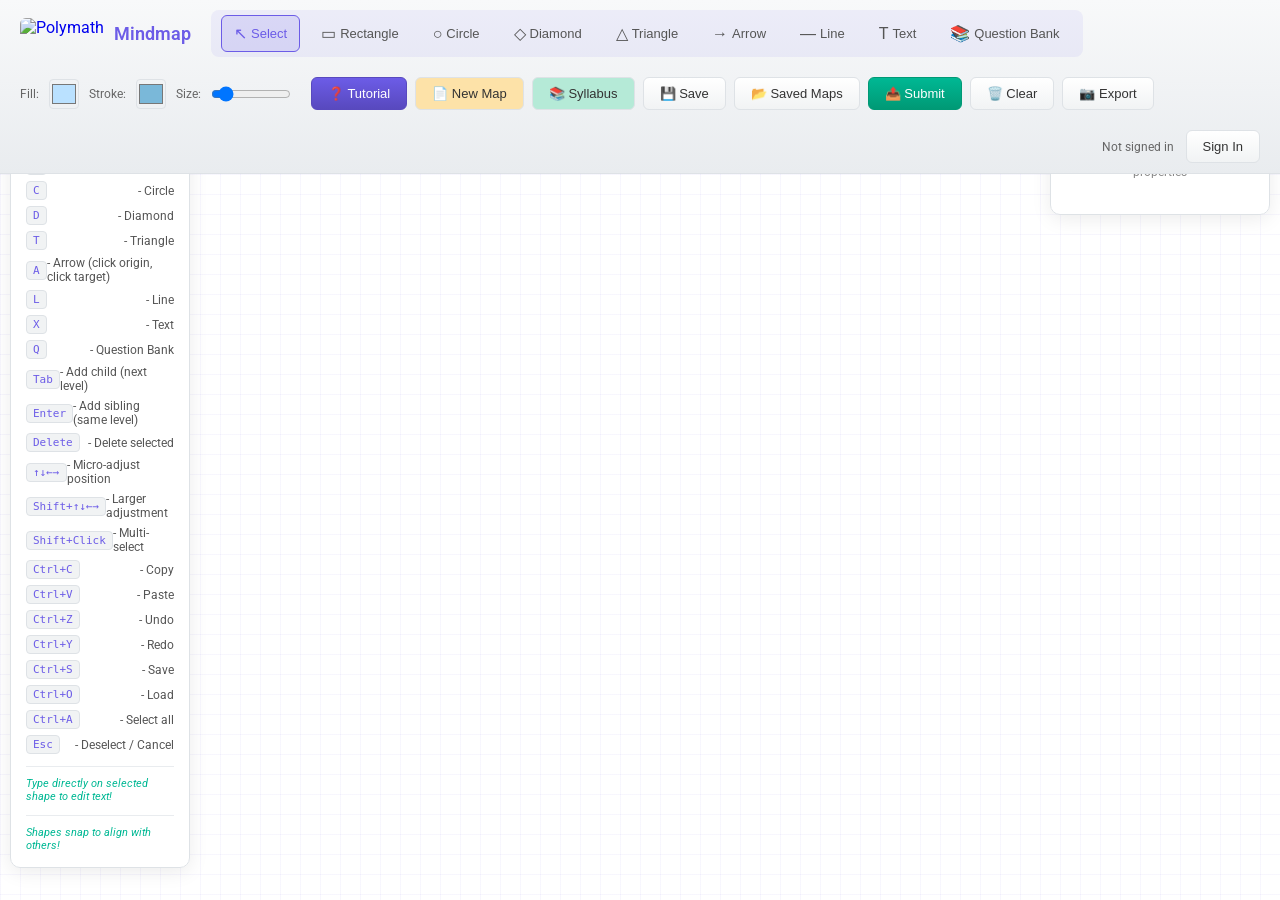
==== commit 396ec0e7: "Add Question Bank container with admin-only photo deletion A new "Question Bank" tool (Q) places a d" ====
--- a/app.html
+++ b/app.html
@@ -44,6 +44,9 @@
                 <button id="textTool" class="tool-btn" title="Text (X)">
                     <span class="icon">T</span> Text
                 </button>
+                <button id="questionBankTool" class="tool-btn" title="Question Bank (Q)">
+                    <span class="icon">📚</span> Question Bank
+                </button>
             </div>
             <div class="toolbar-section colors">
                 <label>Fill:</label>
@@ -85,6 +88,7 @@
                 <li><kbd>A</kbd> - Arrow (click origin, click target)</li>
                 <li><kbd>L</kbd> - Line</li>
                 <li><kbd>X</kbd> - Text</li>
+                <li><kbd>Q</kbd> - Question Bank</li>
                 <li><kbd>Tab</kbd> - Add child (next level)</li>
                 <li><kbd>Enter</kbd> - Add sibling (same level)</li>
                 <li><kbd>Delete</kbd> - Delete selected</li>
@@ -178,6 +182,7 @@
                         <label>Image Size: <span id="imgScaleValue">100%</span></label>
                         <input type="range" id="imgScale" min="20" max="150" value="100">
                     </div>
+                    <button id="viewLargerImage" class="action-btn primary" style="margin-top: 8px; width: 100%;">🔍 View Larger</button>
                     <button id="removeImage" class="action-btn" style="margin-top: 8px; width: 100%;">🗑️ Remove Image</button>
                 </div>
                 <button id="deleteElement" class="action-btn danger">Delete Element</button>
@@ -580,6 +585,28 @@
                 </div>
             </div>
         </div>
+
+        <!-- Image Lightbox -->
+        <div id="imageLightbox" class="image-lightbox" style="display: none;">
+            <button id="closeLightbox" class="lightbox-close" title="Close (Esc)">&times;</button>
+            <img id="lightboxImage" src="" alt="Larger view">
+        </div>
+
+        <!-- Question Bank Viewer -->
+        <div id="questionBankViewer" class="qb-viewer" style="display: none;">
+            <button id="closeQbViewer" class="qb-close" title="Close (Esc)">&times;</button>
+            <div class="qb-title" id="qbTitle">📚 Question Bank</div>
+            <div class="qb-stage">
+                <button id="qbPrev" class="qb-nav qb-nav-prev" title="Previous">&#x2039;</button>
+                <div class="qb-photo-wrap">
+                    <img id="qbImage" src="" alt="Question">
+                    <button id="qbDelete" class="qb-delete" title="Delete this picture" style="display: none;">🗑️ Delete</button>
+                    <div class="qb-empty" id="qbEmpty" style="display: none;">No pictures yet. Paste images into the Question Bank container to add them.</div>
+                </div>
+                <button id="qbNext" class="qb-nav qb-nav-next" title="Next">&#x203A;</button>
+            </div>
+            <div class="qb-counter" id="qbCounter">0 / 0</div>
+        </div>
     </div>
 
     <!-- html2canvas for screenshot export -->
--- a/css/styles.css
+++ b/css/styles.css
@@ -1226,6 +1226,140 @@
 
 #savedMapsList .mindmap-item {
     margin-bottom: 10px;
+    flex-wrap: wrap;
+}
+
+.panel-section-heading {
+    font-size: 13px;
+    font-weight: 600;
+    text-transform: uppercase;
+    letter-spacing: 0.6px;
+    color: #6c5ce7;
+    padding: 14px 4px 8px;
+    border-bottom: 1px solid #e9ecef;
+    margin-bottom: 8px;
+    display: flex;
+    align-items: center;
+    gap: 6px;
+}
+
+.panel-section-heading:not(:first-child) {
+    margin-top: 18px;
+}
+
+.panel-section-empty {
+    padding: 8px 4px 16px;
+    color: #888;
+    font-style: italic;
+    font-size: 13px;
+}
+
+.mindmap-actions {
+    display: flex;
+    gap: 4px;
+    margin-left: auto;
+    align-items: center;
+}
+
+.mindmap-actions button {
+    border: 1px solid #ced4da;
+    background: #fff;
+    border-radius: 6px;
+    padding: 4px 8px;
+    font-size: 12px;
+    cursor: pointer;
+    transition: background 0.15s, border-color 0.15s;
+}
+
+.mindmap-actions button:hover {
+    background: #f3f0ff;
+    border-color: #6c5ce7;
+}
+
+.mindmap-actions .clone-btn {
+    background: #e8f5e9;
+    border-color: #c8e6c9;
+}
+
+.mindmap-actions .clone-btn:hover {
+    background: #d6efd9;
+}
+
+.mindmap-actions .publish-btn {
+    background: #fff3e0;
+    border-color: #ffd9a3;
+}
+
+.mindmap-actions .publish-btn.unpublish {
+    background: #ffe9e9;
+    border-color: #ffc1c1;
+}
+
+.mindmap-actions .delete-btn {
+    color: #c0392b;
+    background: #fff;
+    border-color: #e9ecef;
+    font-weight: 600;
+}
+
+.mindmap-actions .delete-btn:hover {
+    background: #ffe9e9;
+    border-color: #ffc1c1;
+}
+
+.published-badge {
+    display: inline-block;
+    margin-left: 6px;
+    padding: 1px 6px;
+    background: #fff3e0;
+    color: #b9651b;
+    border-radius: 10px;
+    font-size: 10px;
+    font-weight: 600;
+    vertical-align: middle;
+}
+
+/* Image Lightbox */
+.image-lightbox {
+    position: fixed;
+    inset: 0;
+    background: rgba(0, 0, 0, 0.85);
+    z-index: 2000;
+    display: flex;
+    align-items: center;
+    justify-content: center;
+    padding: 40px;
+    cursor: zoom-out;
+}
+
+.image-lightbox img {
+    max-width: 95vw;
+    max-height: 90vh;
+    object-fit: contain;
+    box-shadow: 0 10px 40px rgba(0, 0, 0, 0.5);
+    border-radius: 4px;
+    background: #fff;
+    cursor: default;
+}
+
+.lightbox-close {
+    position: absolute;
+    top: 18px;
+    right: 22px;
+    width: 42px;
+    height: 42px;
+    border-radius: 50%;
+    background: rgba(255, 255, 255, 0.15);
+    color: #fff;
+    border: none;
+    font-size: 28px;
+    line-height: 1;
+    cursor: pointer;
+    transition: background 0.2s;
+}
+
+.lightbox-close:hover {
+    background: rgba(255, 255, 255, 0.3);
 }
 
 .assignment-card {
@@ -1714,3 +1848,146 @@
     border-color: #6c5ce7;
     box-shadow: 0 0 0 3px rgba(108, 92, 231, 0.1);
 }
+
+/* Question Bank Viewer */
+.qb-viewer {
+    position: fixed;
+    inset: 0;
+    background: rgba(0, 0, 0, 0.9);
+    z-index: 2000;
+    display: flex;
+    flex-direction: column;
+    align-items: center;
+    justify-content: center;
+    padding: 30px;
+}
+
+.qb-title {
+    color: #fff;
+    font-size: 20px;
+    font-weight: 600;
+    margin-bottom: 16px;
+    letter-spacing: 0.3px;
+}
+
+.qb-stage {
+    display: flex;
+    align-items: center;
+    justify-content: center;
+    gap: 20px;
+    width: 100%;
+    flex: 1;
+    min-height: 0;
+}
+
+.qb-photo-wrap {
+    position: relative;
+    flex: 1;
+    max-width: 80vw;
+    height: 100%;
+    display: flex;
+    align-items: center;
+    justify-content: center;
+}
+
+.qb-photo-wrap img {
+    max-width: 100%;
+    max-height: 75vh;
+    object-fit: contain;
+    background: #fff;
+    border-radius: 6px;
+    box-shadow: 0 10px 40px rgba(0, 0, 0, 0.5);
+}
+
+.qb-photo-wrap img[src=""] {
+    display: none;
+}
+
+.qb-empty {
+    color: rgba(255, 255, 255, 0.75);
+    font-size: 16px;
+    text-align: center;
+    padding: 40px;
+    border: 2px dashed rgba(255, 255, 255, 0.3);
+    border-radius: 12px;
+    max-width: 500px;
+}
+
+.qb-delete {
+    position: absolute;
+    top: 12px;
+    right: 12px;
+    background: rgba(220, 53, 69, 0.95);
+    color: #fff;
+    border: none;
+    padding: 8px 14px;
+    border-radius: 6px;
+    font-size: 14px;
+    font-weight: 600;
+    cursor: pointer;
+    transition: background 0.2s, transform 0.1s;
+    box-shadow: 0 2px 8px rgba(0, 0, 0, 0.3);
+}
+
+.qb-delete:hover {
+    background: #dc3545;
+    transform: translateY(-1px);
+}
+
+.qb-nav {
+    width: 56px;
+    height: 56px;
+    border-radius: 50%;
+    background: rgba(255, 255, 255, 0.15);
+    color: #fff;
+    border: none;
+    font-size: 36px;
+    line-height: 1;
+    cursor: pointer;
+    transition: background 0.2s;
+    flex-shrink: 0;
+    display: flex;
+    align-items: center;
+    justify-content: center;
+}
+
+.qb-nav:hover:not(:disabled) {
+    background: rgba(255, 255, 255, 0.3);
+}
+
+.qb-nav:disabled {
+    opacity: 0.3;
+    cursor: not-allowed;
+}
+
+.qb-counter {
+    color: #fff;
+    font-size: 16px;
+    font-weight: 500;
+    margin-top: 16px;
+    padding: 6px 16px;
+    background: rgba(255, 255, 255, 0.1);
+    border-radius: 20px;
+    min-width: 80px;
+    text-align: center;
+}
+
+.qb-close {
+    position: absolute;
+    top: 18px;
+    right: 22px;
+    width: 42px;
+    height: 42px;
+    border-radius: 50%;
+    background: rgba(255, 255, 255, 0.15);
+    color: #fff;
+    border: none;
+    font-size: 28px;
+    line-height: 1;
+    cursor: pointer;
+    transition: background 0.2s;
+}
+
+.qb-close:hover {
+    background: rgba(255, 255, 255, 0.3);
+}
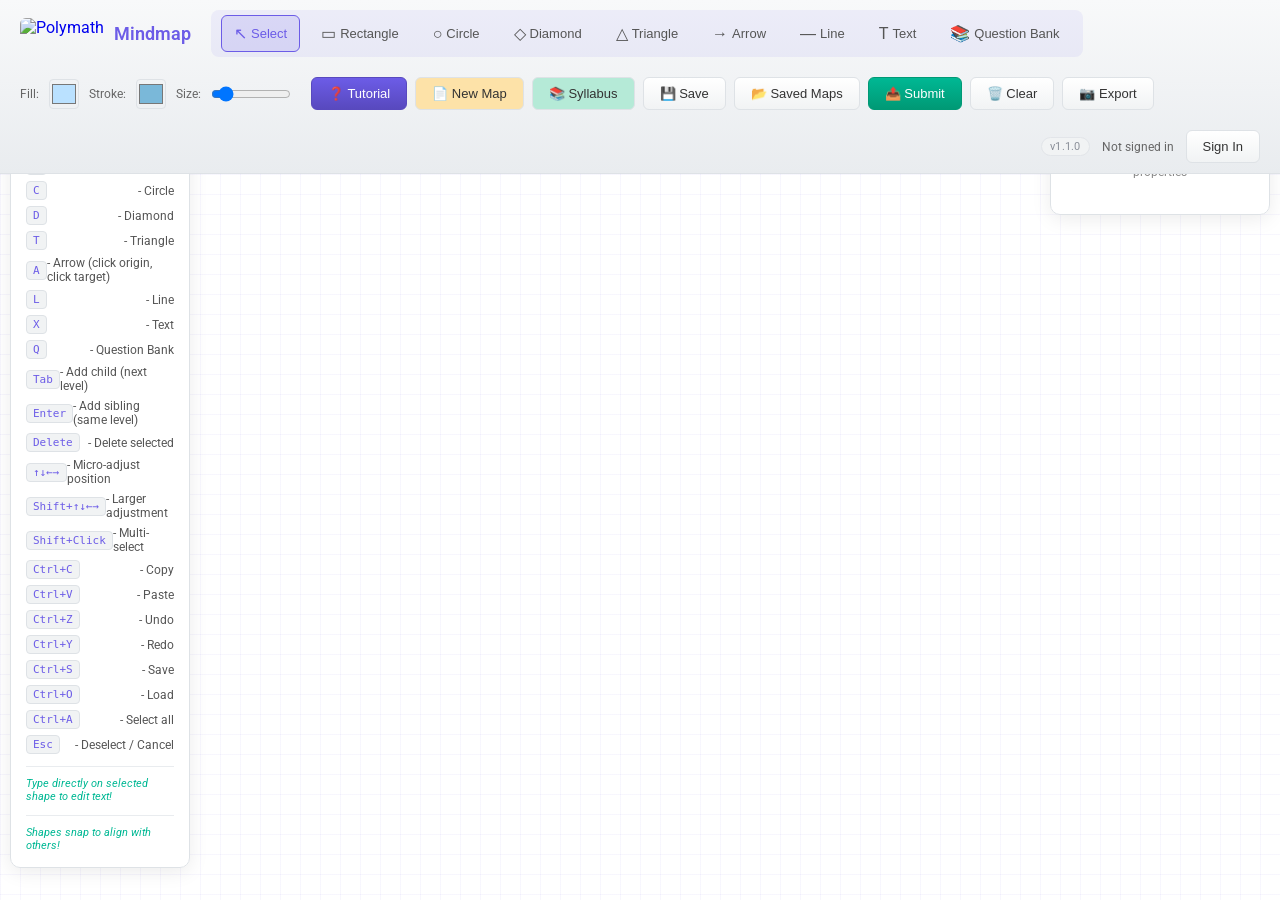
==== commit a776a5cb: "Pin Science Learning Portal questions to a shape, and answer them on the map A shape can now carry q" ====
--- a/app.html
+++ b/app.html
@@ -67,6 +67,7 @@
                 <button id="exportBtn" class="action-btn" title="Export as PNG">📷 Export</button>
             </div>
             <div class="toolbar-section user-section">
+                <span id="versionTag" class="version-tag" title="Mindmap version">v1.1.0</span>
                 <span id="userStatus">Not signed in</span>
                 <button id="assignmentsBtn" class="action-btn assignments-btn" style="display: none;">📋 Assignments</button>
                 <button id="profileBtn" class="action-btn profile-btn" style="display: none;">👤 Profile</button>
@@ -152,6 +153,18 @@
                     <input type="range" id="elementStrokeWidth" min="1" max="10" value="2">
                 </div>
                 <div class="property-group">
+                    <label>Text Color:</label>
+                    <input type="color" id="elementTextColor" value="#333333">
+                    <div class="text-color-swatches">
+                        <button class="text-swatch" data-text-color="#333333" style="background:#333333" title="Near black"></button>
+                        <button class="text-swatch" data-text-color="#C62828" style="background:#C62828" title="Red"></button>
+                        <button class="text-swatch" data-text-color="#1565C0" style="background:#1565C0" title="Blue"></button>
+                        <button class="text-swatch" data-text-color="#2E7D32" style="background:#2E7D32" title="Green"></button>
+                        <button class="text-swatch" data-text-color="#6A1B9A" style="background:#6A1B9A" title="Purple"></button>
+                        <button class="text-swatch" data-text-color="#FFFFFF" style="background:#FFFFFF" title="White"></button>
+                    </div>
+                </div>
+                <div class="property-group">
                     <label>Font Size:</label>
                     <input type="number" id="elementFontSize" min="8" max="72" value="14">
                 </div>
@@ -185,6 +198,18 @@
                     <button id="viewLargerImage" class="action-btn primary" style="margin-top: 8px; width: 100%;">🔍 View Larger</button>
                     <button id="removeImage" class="action-btn" style="margin-top: 8px; width: 100%;">🗑️ Remove Image</button>
                 </div>
+                <div class="property-group">
+                    <label>Link:</label>
+                    <button id="elementLink" class="action-btn" style="width: 100%;" title="Attach a web address — a small chain shows on the shape, and clicking it opens the page">🔗 Add Link</button>
+                </div>
+                <!-- ❓ Questions pinned from the Science Learning Portal's bank.
+                     The list and ▶ are everyone's; ✕ and Attach are the teacher's. -->
+                <div class="property-group" id="cerQuestionGroup" style="display: none;">
+                    <label>Science questions:</label>
+                    <div id="elementCerList" class="cer-list"></div>
+                    <button id="elementCerTry" class="action-btn cer-try-btn" style="width: 100%; margin-top: 8px;" title="Open the question pinned to this shape">▶ Answer the question</button>
+                    <button id="elementCerAttach" class="action-btn" style="width: 100%; margin-top: 8px;" title="Pick questions from the Science Learning Portal’s bank for this shape">❓ Attach a question…</button>
+                </div>
                 <button id="deleteElement" class="action-btn danger">Delete Element</button>
             </div>
         </div>
@@ -572,6 +597,50 @@
             </div>
         </div>
 
+        <!-- ❓ Attach a question from the Science Learning Portal (teacher) -->
+        <div id="cerPickModal" class="modal" style="display: none;">
+            <div class="modal-content cq-modal cq-pick">
+                <button id="closeCerPick" class="close-modal-btn" title="Close (Esc)">&times;</button>
+                <h3>❓ Attach a question from the Science Learning Portal</h3>
+                <p class="cq-sub">Pick questions from the portal’s question bank. Anyone who opens this mindmap taps the ❓ badge on the shape to answer them right here, and their answers are recorded in the portal’s usage tracker under <b>Mindmap</b>.</p>
+                <div class="cq-filters">
+                    <input type="search" id="cerPickSearch" placeholder="Search the title, topic or wording…" autocomplete="off">
+                    <select id="cerPickTopic"><option value="">All topics</option></select>
+                    <button type="button" id="cerPickReload" class="action-btn" title="Read the bank again">🔄</button>
+                </div>
+                <div id="cerPickStatus" class="cq-status"></div>
+                <div id="cerPickList" class="cq-list"></div>
+                <div class="modal-actions cq-actions">
+                    <span id="cerPickCount" class="cq-count"></span>
+                    <button id="cerPickAttach" class="action-btn primary" disabled>Attach selected</button>
+                    <button id="cancelCerPick" class="action-btn">Cancel</button>
+                </div>
+            </div>
+        </div>
+
+        <!-- ❓ The question itself (everyone) -->
+        <div id="cerQuestionModal" class="modal" style="display: none;">
+            <div class="modal-content cq-modal cq-card">
+                <button id="closeCerQuestion" class="close-modal-btn" title="Close (Esc)">&times;</button>
+                <div class="cq-head">
+                    <div class="cq-kicker">❓ From the Science Learning Portal</div>
+                    <h3 id="cqTitle">Question</h3>
+                    <div class="cq-meta" id="cqMeta"></div>
+                </div>
+                <div id="cqBody" class="cq-body"></div>
+                <div id="cqAnswerArea" class="cq-answer-area"></div>
+                <div id="cqResult" class="cq-result" style="display: none;"></div>
+                <div class="modal-actions cq-actions">
+                    <span id="cqNav" class="cq-count"></span>
+                    <button id="cqPrev" class="action-btn" style="display: none;">‹ Previous</button>
+                    <button id="cqNext" class="action-btn" style="display: none;">Next ›</button>
+                    <button id="cqCheck" class="action-btn primary" style="display: none;">Check answer</button>
+                    <button id="cqReveal" class="action-btn primary" style="display: none;">Show model answer</button>
+                </div>
+                <div class="cq-foot"><a id="cqPortalLink" href="../cer/" target="_blank" rel="noopener">Practise more in the Science Learning Portal ↗</a></div>
+            </div>
+        </div>
+
         <!-- Winner Announcement Modal -->
         <div id="winnerModal" class="modal" style="display: none;">
             <div class="modal-content winner-modal-content">
@@ -595,6 +664,7 @@
         <!-- Question Bank Viewer -->
         <div id="questionBankViewer" class="qb-viewer" style="display: none;">
             <button id="closeQbViewer" class="qb-close" title="Close (Esc)">&times;</button>
+            <button id="qbPrint" class="qb-print" title="Print all questions (A4)">🖨️ Print</button>
             <div class="qb-title" id="qbTitle">📚 Question Bank</div>
             <div class="qb-stage">
                 <button id="qbPrev" class="qb-nav qb-nav-prev" title="Previous">&#x2039;</button>
@@ -606,6 +676,22 @@
                 <button id="qbNext" class="qb-nav qb-nav-next" title="Next">&#x203A;</button>
             </div>
             <div class="qb-counter" id="qbCounter">0 / 0</div>
+            <div class="qb-answer-section" id="qbAnswerSection" style="display: none;">
+                <button type="button" id="qbShowAnswer" class="qb-show-answer" style="display: none;">Show Answer</button>
+                <div class="qb-answer-card" id="qbAnswerCard" style="display: none;">
+                    <div class="qb-answer-card-header">
+                        <span>📝 Answer Key</span>
+                        <span class="qb-answer-status" id="qbAnswerStatus"></span>
+                        <button type="button" id="qbHideAnswer" class="qb-hide-answer">Hide</button>
+                    </div>
+                    <div class="qb-answer-toolbar" id="qbAnswerToolbar" style="display: none;">
+                        <button type="button" data-cmd="bold" title="Bold (Ctrl+B)"><b>B</b></button>
+                        <button type="button" data-cmd="underline" title="Underline (Ctrl+U)"><u>U</u></button>
+                        <button type="button" data-cmd="highlight" title="Highlight">HL</button>
+                    </div>
+                    <div class="qb-answer-body" id="qbAnswerBody" data-placeholder="Type the answer key here…"></div>
+                </div>
+            </div>
         </div>
     </div>
 
@@ -621,6 +707,7 @@
     <!-- App Scripts -->
     <script src="js/firebase-config.js"></script>
     <script src="js/syllabus-data.js"></script>
+    <script src="js/cer-questions.js"></script>
     <script src="js/app.js"></script>
 </body>
 </html>
--- a/css/styles.css
+++ b/css/styles.css
@@ -354,6 +354,29 @@
 
 .property-group input[type="range"] {
     width: 100%;
+}
+
+/* Quick text colours, under the picker: the handful actually used on a
+   mindmap, one tap away, with the full picker still there for anything else. */
+.text-color-swatches {
+    display: flex;
+    gap: 6px;
+    margin-top: 8px;
+}
+
+#elementProperties .text-color-swatches .text-swatch {
+    width: 26px;
+    height: 26px;
+    margin-top: 0;
+    padding: 0;
+    border: 1px solid rgba(0, 0, 0, 0.18);
+    border-radius: 6px;
+    cursor: pointer;
+    transition: transform 0.12s ease;
+}
+
+#elementProperties .text-color-swatches .text-swatch:hover {
+    transform: scale(1.14);
 }
 
 #elementProperties button {
@@ -1991,3 +2014,408 @@
 .qb-close:hover {
     background: rgba(255, 255, 255, 0.3);
 }
+
+.qb-print {
+    position: absolute;
+    top: 18px;
+    left: 22px;
+    height: 42px;
+    padding: 0 18px;
+    border-radius: 21px;
+    background: rgba(255, 255, 255, 0.15);
+    color: #fff;
+    border: none;
+    font-size: 14px;
+    font-weight: 600;
+    cursor: pointer;
+    transition: background 0.2s, transform 0.1s;
+    display: inline-flex;
+    align-items: center;
+    gap: 6px;
+}
+
+.qb-print:hover {
+    background: rgba(255, 255, 255, 0.3);
+    transform: translateY(-1px);
+}
+
+.qb-print:disabled {
+    opacity: 0.4;
+    cursor: not-allowed;
+    transform: none;
+}
+
+.qb-answer-section {
+    width: min(800px, 90vw);
+    margin-top: 14px;
+    display: flex;
+    flex-direction: column;
+    align-items: center;
+    gap: 10px;
+}
+
+.qb-show-answer {
+    background: #28a745;
+    color: #fff;
+    border: none;
+    padding: 10px 22px;
+    border-radius: 22px;
+    font-size: 14px;
+    font-weight: 600;
+    cursor: pointer;
+    transition: background 0.2s, transform 0.1s;
+    box-shadow: 0 4px 12px rgba(0, 0, 0, 0.3);
+}
+
+.qb-show-answer:hover {
+    background: #218838;
+    transform: translateY(-1px);
+}
+
+.qb-answer-card {
+    width: 100%;
+    background: #fff;
+    color: #222;
+    border-radius: 10px;
+    padding: 12px 16px 14px;
+    box-shadow: 0 10px 30px rgba(0, 0, 0, 0.4);
+    max-height: 32vh;
+    overflow: auto;
+    text-align: left;
+}
+
+.qb-answer-card-header {
+    display: flex;
+    justify-content: flex-start;
+    align-items: center;
+    gap: 10px;
+    font-weight: 600;
+    font-size: 14px;
+    color: #444;
+    border-bottom: 1px solid #eee;
+    padding-bottom: 8px;
+    margin-bottom: 10px;
+}
+
+.qb-answer-status {
+    margin-left: auto;
+    font-size: 12px;
+    font-weight: 500;
+    color: #888;
+}
+
+.qb-hide-answer {
+    background: transparent;
+    border: 1px solid #ccc;
+    padding: 3px 10px;
+    border-radius: 14px;
+    cursor: pointer;
+    font-size: 12px;
+    color: #555;
+}
+
+.qb-hide-answer:hover {
+    background: #f5f5f5;
+}
+
+.qb-answer-toolbar {
+    display: flex;
+    gap: 6px;
+    align-items: center;
+    padding-bottom: 8px;
+    margin-bottom: 8px;
+    border-bottom: 1px solid #eee;
+}
+
+.qb-answer-toolbar button {
+    width: 32px;
+    height: 30px;
+    border: 1px solid #ddd;
+    background: #fff;
+    border-radius: 4px;
+    cursor: pointer;
+    font-size: 14px;
+    line-height: 1;
+    color: #333;
+    transition: background 0.15s;
+}
+
+.qb-answer-toolbar button:hover {
+    background: #f0f0f0;
+}
+
+.qb-answer-toolbar button[data-cmd="highlight"] {
+    background: #fff59d;
+    border-color: #f5cf3a;
+    font-weight: 600;
+}
+
+.qb-answer-toolbar button[data-cmd="highlight"]:hover {
+    background: #ffeb6b;
+}
+
+.qb-answer-body {
+    min-height: 60px;
+    font-size: 15px;
+    line-height: 1.55;
+    outline: none;
+    padding: 4px 2px;
+    color: #222;
+    white-space: pre-wrap;
+    word-wrap: break-word;
+}
+
+.qb-answer-body[contenteditable="true"] {
+    border: 1px dashed #ccc;
+    border-radius: 6px;
+    padding: 8px;
+    background: #fafafa;
+    cursor: text;
+}
+
+.qb-answer-body[contenteditable="true"]:focus {
+    border-color: #4a90e2;
+    background: #fff;
+}
+
+.qb-answer-body[contenteditable="true"]:empty::before {
+    content: attr(data-placeholder);
+    color: #aaa;
+    pointer-events: none;
+}
+
+.qb-answer-body mark,
+.qb-answer-body .qb-highlight {
+    background-color: #fff59d;
+    padding: 0 2px;
+    border-radius: 2px;
+}
+
+/* =====================================================================
+   ❓ Questions from the Science Learning Portal
+   The properties-panel group, the teacher's picker and the student's card.
+   Everything here is breathing-space first: a question is read, not
+   scanned, so the card is wide, padded and never edge-to-edge.
+   ===================================================================== */
+.version-tag {
+    font-size: 11px;
+    color: #8a8f98;
+    background: #f1f3f4;
+    border: 1px solid #e2e5e9;
+    border-radius: 999px;
+    padding: 2px 8px;
+    letter-spacing: 0.02em;
+}
+
+.cer-list { display: flex; flex-direction: column; gap: 6px; }
+.cer-row { display: flex; align-items: stretch; gap: 6px; }
+.cer-row-open {
+    flex: 1;
+    display: flex;
+    align-items: center;
+    gap: 8px;
+    min-width: 0;
+    padding: 8px 10px;
+    background: #f5f3ff;
+    border: 1px solid #ddd6fe;
+    border-radius: 8px;
+    color: #333;
+    cursor: pointer;
+    text-align: left;
+    font-size: 12px;
+    line-height: 1.35;
+}
+.cer-row-open:hover { background: #ede9fe; border-color: #6c5ce7; }
+.cer-row-kind { flex: 0 0 auto; }
+.cer-row-title { flex: 1; min-width: 0; overflow: hidden; text-overflow: ellipsis; white-space: nowrap; font-weight: 500; }
+.cer-row-topic { flex: 0 0 auto; font-size: 10px; color: #6c5ce7; background: #fff; border: 1px solid #ddd6fe; border-radius: 999px; padding: 1px 7px; max-width: 42%; overflow: hidden; text-overflow: ellipsis; white-space: nowrap; }
+.cer-row-remove {
+    flex: 0 0 auto;
+    width: 30px;
+    background: #fff;
+    border: 1px solid #dee2e6;
+    border-radius: 8px;
+    color: #c0392b;
+    cursor: pointer;
+    font-size: 13px;
+}
+.cer-row-remove:hover { background: #fdecea; border-color: #e74c3c; }
+.cer-empty { font-size: 12px; color: #888; margin: 2px 0 0; line-height: 1.4; }
+.cer-try-btn { background: linear-gradient(180deg, #6c5ce7 0%, #5849be 100%); border-color: #5849be; color: #fff; }
+.cer-try-btn:hover { background: linear-gradient(180deg, #7d6ef0 0%, #6c5ce7 100%); }
+
+/* The two windows share one frame. .modal-content caps at 500px, which is
+   right for a save dialog and cramped for a question with a diagram, so the
+   frame is widened here — both classes, because .modal-content is declared
+   above and a single class would lose to it. */
+.modal-content.cq-modal {
+    position: relative;
+    max-width: 720px;
+    width: min(720px, calc(100vw - 32px));
+    max-height: 86vh;
+    padding: 28px 30px 24px;
+    display: flex;
+    flex-direction: column;
+    gap: 14px;
+    overflow: hidden;
+}
+.modal-content.cq-modal h3 { margin-bottom: 0; padding-bottom: 10px; }
+.cq-sub { font-size: 13px; color: #666; line-height: 1.55; margin: -4px 0 0; }
+.cq-filters { display: flex; gap: 8px; align-items: center; }
+.cq-filters input[type="search"] {
+    flex: 1;
+    padding: 10px 12px;
+    background: #f8f9fa;
+    border: 1px solid #dee2e6;
+    border-radius: 8px;
+    font-size: 14px;
+    color: #333;
+}
+.cq-filters input[type="search"]:focus { outline: none; border-color: #6c5ce7; background: #fff; }
+.cq-filters select {
+    max-width: 44%;
+    padding: 10px 12px;
+    background: #f8f9fa;
+    border: 1px solid #dee2e6;
+    border-radius: 8px;
+    font-size: 13px;
+    color: #333;
+}
+.cq-status { font-size: 12px; color: #777; line-height: 1.5; min-height: 1.2em; }
+.cq-hint { font-size: 13px; color: #888; line-height: 1.55; padding: 10px 2px; }
+.cq-error { color: #b03a2e; }
+
+/* The picker's list is the ONE thing that scrolls; the search box and the
+   buttons stay put. min-height: 0 is what lets a flex child shrink below its
+   content so overflow has something to do. */
+.cq-list {
+    flex: 1;
+    min-height: 120px;
+    overflow-y: auto;
+    border: 1px solid #e9ecef;
+    border-radius: 10px;
+    padding: 6px;
+    background: #fbfbfc;
+}
+.cq-row {
+    display: flex;
+    align-items: flex-start;
+    gap: 10px;
+    padding: 10px 12px;
+    border-radius: 8px;
+    cursor: pointer;
+    border: 1px solid transparent;
+}
+.cq-row:hover { background: #f5f3ff; border-color: #ddd6fe; }
+.cq-row input[type="checkbox"] { margin-top: 4px; flex: 0 0 auto; width: 16px; height: 16px; accent-color: #6c5ce7; }
+.cq-row-pinned { opacity: 0.6; }
+.cq-row-main { flex: 1; min-width: 0; display: flex; flex-direction: column; gap: 3px; }
+.cq-row-title { font-size: 14px; font-weight: 500; color: #222; line-height: 1.4; }
+.cq-row-meta { font-size: 11.5px; color: #6c5ce7; }
+.cq-row-stem { font-size: 12.5px; color: #666; line-height: 1.5; }
+.cq-row-eye {
+    flex: 0 0 auto;
+    background: #fff;
+    border: 1px solid #dee2e6;
+    border-radius: 8px;
+    padding: 5px 9px;
+    cursor: pointer;
+    font-size: 14px;
+}
+.cq-row-eye:hover { border-color: #6c5ce7; }
+.cq-actions { align-items: center; margin-top: 4px; }
+.cq-actions .action-btn.primary { width: auto; }
+.cq-count { margin-right: auto; font-size: 12px; color: #777; }
+
+/* The card. */
+.cq-head { display: flex; flex-direction: column; gap: 6px; }
+.cq-kicker { font-size: 11px; letter-spacing: 0.08em; text-transform: uppercase; color: #6c5ce7; font-weight: 600; }
+.cq-meta { font-size: 12px; color: #777; }
+.cq-body {
+    flex: 1;
+    min-height: 0;
+    overflow-y: auto;
+    font-size: 15px;
+    line-height: 1.65;
+    color: #222;
+    padding: 4px 2px;
+}
+.cq-body p { margin: 0 0 10px; }
+.cq-body img { max-width: 100%; height: auto; border-radius: 8px; }
+.cq-text { margin: 0 0 12px; }
+.cq-partline { margin-top: 14px; }
+.cq-part { font-weight: 700; color: #6c5ce7; margin-right: 4px; }
+.cq-figure { margin: 12px 0 16px; text-align: center; }
+.cq-figure img { border: 1px solid #e9ecef; }
+.cq-figure figcaption { font-size: 12px; color: #777; margin-top: 6px; }
+.cq-mcq { display: flex; flex-direction: column; gap: 8px; margin: 12px 0 14px; }
+.cq-opt {
+    display: flex;
+    align-items: flex-start;
+    gap: 10px;
+    padding: 10px 14px;
+    border: 1px solid #dee2e6;
+    border-radius: 10px;
+    background: #fff;
+    cursor: pointer;
+    transition: border-color 0.15s ease, background 0.15s ease;
+}
+.cq-opt:hover { border-color: #6c5ce7; }
+.cq-opt input[type="radio"] { margin-top: 5px; flex: 0 0 auto; accent-color: #6c5ce7; }
+.cq-optnum { font-weight: 700; color: #555; flex: 0 0 auto; }
+.cq-opttext { flex: 1; }
+.cq-opt.cq-picked { border-color: #6c5ce7; background: #f5f3ff; }
+.cq-opt.cq-right { border-color: #2e7d32; background: #e8f5e9; }
+.cq-opt.cq-wrong { border-color: #c62828; background: #fdecea; }
+.cq-blank {
+    display: inline-block;
+    min-width: 8ch;
+    border-bottom: 2px solid #555;
+    height: 1.2em;
+    vertical-align: bottom;
+    margin: 0 3px;
+}
+.cq-blank-long { min-width: 22ch; }
+.cq-blank-shown { min-width: 0; padding: 0 6px; border-bottom-color: #2e7d32; color: #2e7d32; font-weight: 600; background: #e8f5e9; border-radius: 4px 4px 0 0; }
+.cq-tablewrap { overflow-x: auto; margin: 10px 0 14px; }
+.cq-table { border-collapse: collapse; width: 100%; font-size: 14px; }
+.cq-table td, .cq-table th { border: 1px solid #cfd4da; padding: 7px 10px; text-align: left; vertical-align: top; }
+.cq-table th { background: #f1f3f4; font-weight: 600; }
+.cq-answer, .cq-explain {
+    margin: 14px 0 0;
+    padding: 14px 16px;
+    border-radius: 10px;
+    line-height: 1.6;
+}
+.cq-answer { background: #e8f5e9; border: 1px solid #c8e6c9; }
+.cq-explain { background: #fff8e1; border: 1px solid #ffe082; }
+.cq-answer-head { font-size: 12px; font-weight: 700; letter-spacing: 0.04em; text-transform: uppercase; margin-bottom: 6px; color: #444; }
+.cq-answer-area { display: flex; flex-direction: column; gap: 6px; }
+.cq-written-label { font-size: 12px; color: #666; }
+.cq-written {
+    width: 100%;
+    padding: 10px 12px;
+    background: #f8f9fa;
+    border: 1px solid #dee2e6;
+    border-radius: 8px;
+    font: inherit;
+    font-size: 14px;
+    line-height: 1.5;
+    color: #222;
+    resize: vertical;
+}
+.cq-written:focus { outline: none; border-color: #6c5ce7; background: #fff; }
+.cq-result { padding: 12px 16px; border-radius: 10px; font-size: 14px; line-height: 1.5; }
+.cq-result-right { background: #e8f5e9; border: 1px solid #a5d6a7; color: #1b5e20; }
+.cq-result-wrong { background: #fdecea; border: 1px solid #f5b7b1; color: #7b241c; }
+.cq-result-neutral { background: #f5f3ff; border: 1px solid #ddd6fe; color: #4b3fa8; }
+.cq-foot { font-size: 12px; text-align: right; }
+.cq-foot a { color: #6c5ce7; text-decoration: none; }
+.cq-foot a:hover { text-decoration: underline; }
+
+@media (max-width: 640px) {
+    .modal-content.cq-modal { padding: 20px 16px 16px; max-height: 92vh; }
+    .cq-filters { flex-wrap: wrap; }
+    .cq-filters select { max-width: 100%; flex: 1; }
+    .cq-body { font-size: 14px; }
+}
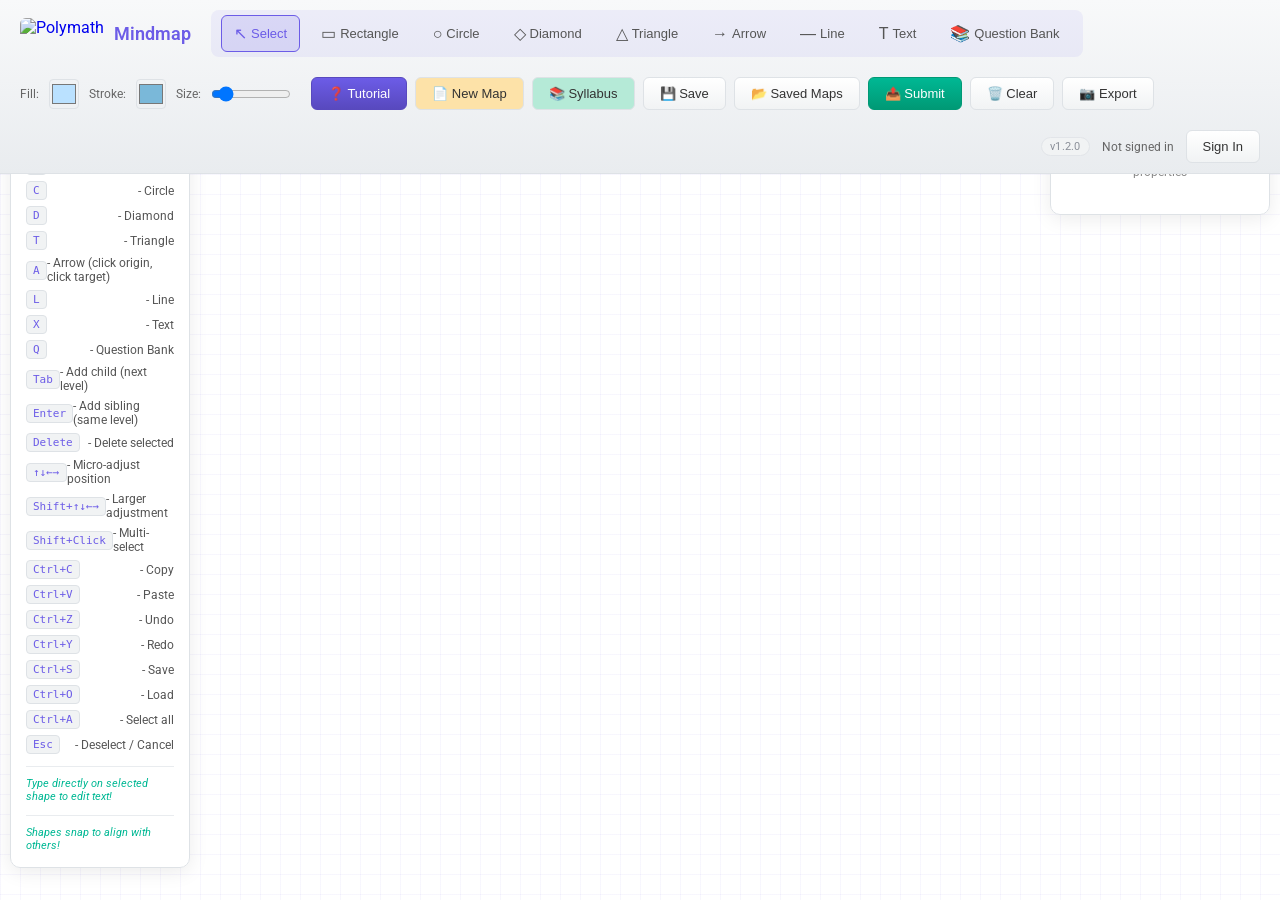
==== commit bcc07fdd: "Search the portal's tags in the question picker, with a tag row (v1.2.0) Typing "expansion" into the" ====
--- a/app.html
+++ b/app.html
@@ -67,7 +67,7 @@
                 <button id="exportBtn" class="action-btn" title="Export as PNG">📷 Export</button>
             </div>
             <div class="toolbar-section user-section">
-                <span id="versionTag" class="version-tag" title="Mindmap version">v1.1.0</span>
+                <span id="versionTag" class="version-tag" title="Mindmap version">v1.2.0</span>
                 <span id="userStatus">Not signed in</span>
                 <button id="assignmentsBtn" class="action-btn assignments-btn" style="display: none;">📋 Assignments</button>
                 <button id="profileBtn" class="action-btn profile-btn" style="display: none;">👤 Profile</button>
@@ -604,10 +604,11 @@
                 <h3>❓ Attach a question from the Science Learning Portal</h3>
                 <p class="cq-sub">Pick questions from the portal’s question bank. Anyone who opens this mindmap taps the ❓ badge on the shape to answer them right here, and their answers are recorded in the portal’s usage tracker under <b>Mindmap</b>.</p>
                 <div class="cq-filters">
-                    <input type="search" id="cerPickSearch" placeholder="Search the title, topic or wording…" autocomplete="off">
+                    <input type="search" id="cerPickSearch" placeholder="Search the title, topic, tags or wording — e.g. expansion" autocomplete="off">
                     <select id="cerPickTopic"><option value="">All topics</option></select>
                     <button type="button" id="cerPickReload" class="action-btn" title="Read the bank again">🔄</button>
                 </div>
+                <div id="cerPickTags" class="cq-tags" style="display: none;"></div>
                 <div id="cerPickStatus" class="cq-status"></div>
                 <div id="cerPickList" class="cq-list"></div>
                 <div class="modal-actions cq-actions">
--- a/css/styles.css
+++ b/css/styles.css
@@ -2313,6 +2313,41 @@
 .cq-row-title { font-size: 14px; font-weight: 500; color: #222; line-height: 1.4; }
 .cq-row-meta { font-size: 11.5px; color: #6c5ce7; }
 .cq-row-stem { font-size: 12.5px; color: #666; line-height: 1.5; }
+.cq-row-tags { display: flex; flex-wrap: wrap; gap: 5px; margin-top: 2px; }
+.cq-tag {
+    display: inline-flex;
+    align-items: center;
+    gap: 5px;
+    font-size: 11px;
+    line-height: 1;
+    padding: 4px 8px;
+    border-radius: 999px;
+    background: #f1f0fb;
+    color: #4c3fb8;
+    border: 1px solid #e0dcf7;
+    white-space: nowrap;
+    max-width: 100%;
+    overflow: hidden;
+    text-overflow: ellipsis;
+}
+.cq-tags {
+    display: flex;
+    flex-wrap: wrap;
+    align-items: center;
+    gap: 6px;
+    margin: 0 0 12px;
+    padding: 10px 12px;
+    background: #faf9ff;
+    border: 1px solid #ece9fb;
+    border-radius: 10px;
+}
+.cq-tags-label { font-size: 13px; margin-right: 2px; }
+.cq-tag-btn { cursor: pointer; font-family: inherit; }
+.cq-tag-btn:hover { background: #e6e2fb; border-color: #c9c1f3; }
+.cq-tag-btn.on { background: #6c5ce7; border-color: #6c5ce7; color: #fff; }
+.cq-tag-n { font-size: 10px; opacity: 0.7; }
+.cq-tag-btn.on .cq-tag-n { opacity: 0.85; }
+.cq-tags-more { font-size: 11.5px; color: #888; }
 .cq-row-eye {
     flex: 0 0 auto;
     background: #fff;
